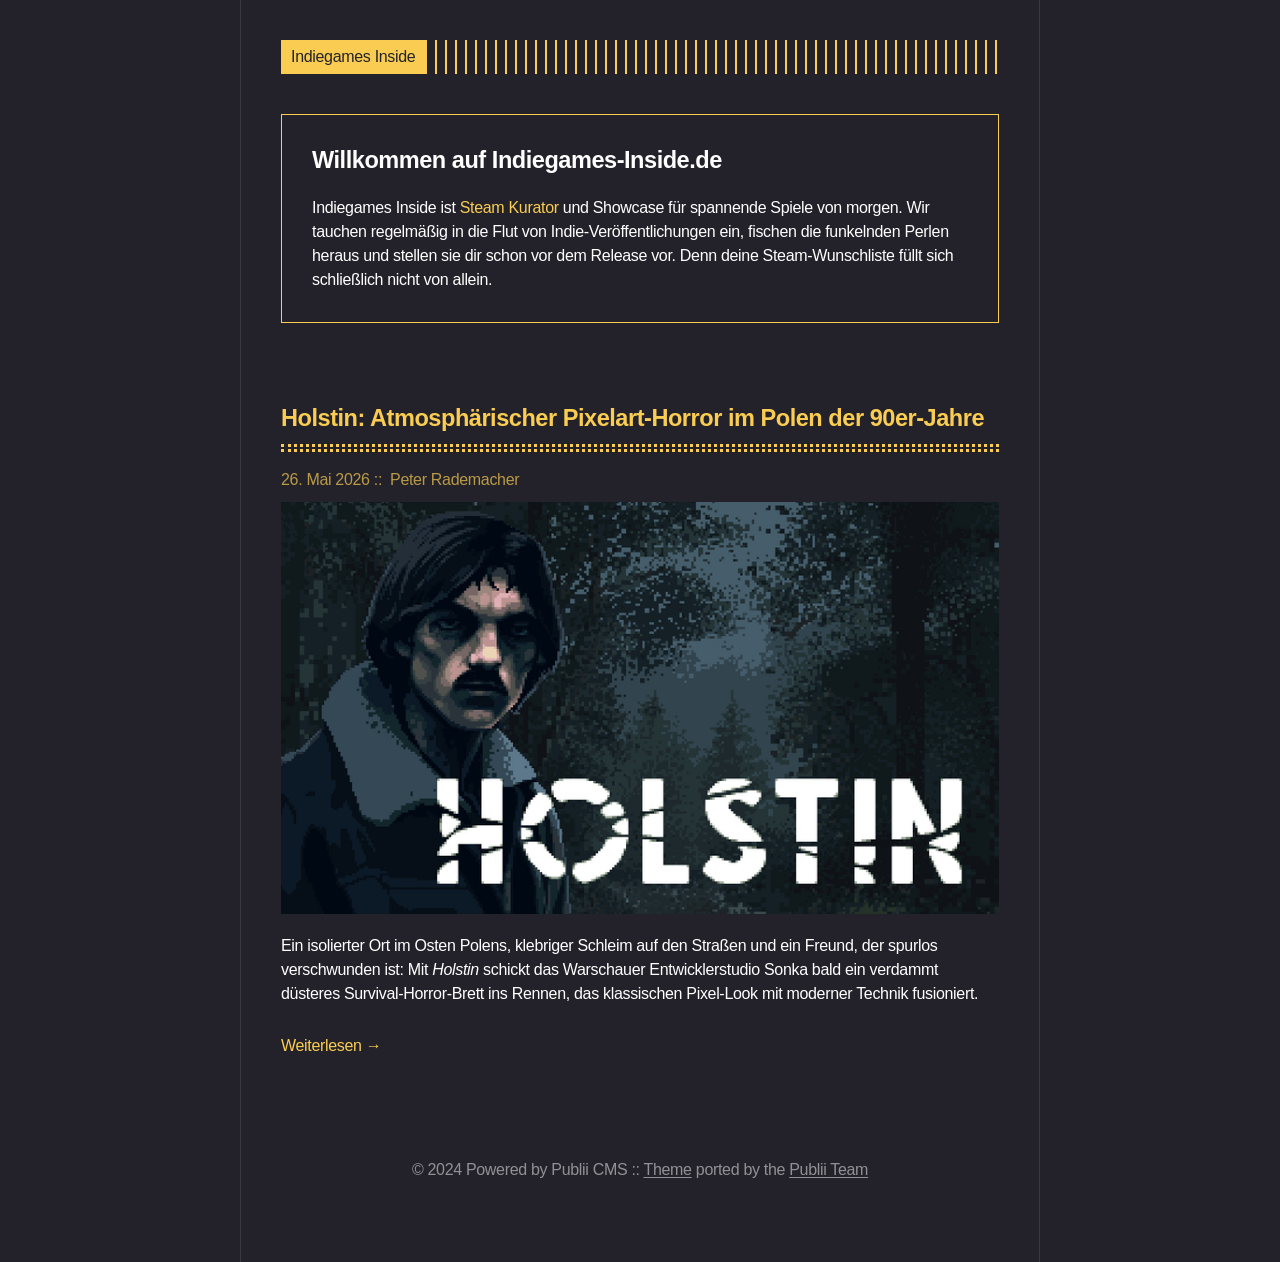
==== index.html @ 60cff663 "Updated from Publii" ====
<!DOCTYPE html><html lang="de"><head><meta charset="utf-8"><meta http-equiv="X-UA-Compatible" content="IE=edge"><meta name="viewport" content="width=device-width,initial-scale=1"><title>Indiegames Inside</title><meta name="generator" content="Publii Open-Source CMS for Static Site"><link rel="canonical" href="https://derslash.github.io/indiegames/"><link rel="alternate" type="application/atom+xml" href="https://derslash.github.io/indiegames/feed.xml" title="Indiegames Inside - RSS"><link rel="alternate" type="application/json" href="https://derslash.github.io/indiegames/feed.json" title="Indiegames Inside - JSON"><meta property="og:title" content="Indiegames Inside"><meta property="og:site_name" content="Indiegames Inside"><meta property="og:description" content=""><meta property="og:url" content="https://derslash.github.io/indiegames/"><meta property="og:type" content="website"><meta name="twitter:card" content="summary_large_image"><meta name="twitter:site" content="@indie_inside"><meta name="twitter:title" content="Indiegames Inside"><meta name="twitter:description" content=""><link rel="stylesheet" href="https://derslash.github.io/indiegames/assets/css/style.css?v=b0e0bff7996c4bec1417b916fd386bdb"><script type="application/ld+json">{"@context":"http://schema.org","@type":"Organization","name":"Indiegames Inside","url":"https://derslash.github.io/indiegames/"}</script><noscript><style>img[loading] {
                    opacity: 1;
                }</style></noscript></head><body class="home-template"><div class="container container--center"><header class="header"><div class="header__logo"><a class="logo" href="https://derslash.github.io/indiegames/">Indiegames Inside</a></div></header><main class="content"><div class="hero framed"><h1>Willkommen auf Indiegames-Inside.de</h1><p>Indiegames Inside ist <a href="https://store.steampowered.com/curator/28279924-Indiegames-Inside/" title="Indiegames Inside Steam Kurator" target="_blank" rel="noopener">Steam Kurator</a> und Showcase für spannende Spiele von morgen. Wir tauchen regelmäßig in die Flut von Indie-Veröffentlichungen ein, fischen die funkelnden Perlen heraus und stellen sie dir schon vor dem Release vor. Denn deine Steam-Wunschliste füllt sich schließlich nicht von allein.</p></div><div class="posts"><article class="post"><header><h2 class="h1 post__title"><a href="https://derslash.github.io/indiegames/fdsgdsg/">Holstin: Atmosphärischer Pixelart-Horror im Polen der 90er-Jahre</a></h2><div class="post__meta"><time datetime="2026-05-26T12:45" class="post__date">26. Mai 2026 </time><a href="https://derslash.github.io/indiegames/authors/peter-rademacher/" class="post__author">Peter Rademacher</a></div><div class="post__tags"></div></header><figure class="post__image post__cover"><img src="https://derslash.github.io/indiegames/media/posts/1/Holstin-Pixelart-Survival-Horror-Game.png" srcset="https://derslash.github.io/indiegames/media/posts/1/responsive/Holstin-Pixelart-Survival-Horror-Game-xs.png 300w, https://derslash.github.io/indiegames/media/posts/1/responsive/Holstin-Pixelart-Survival-Horror-Game-sm.png 480w, https://derslash.github.io/indiegames/media/posts/1/responsive/Holstin-Pixelart-Survival-Horror-Game-md.png 768w, https://derslash.github.io/indiegames/media/posts/1/responsive/Holstin-Pixelart-Survival-Horror-Game-lg.png 1024w" sizes="(min-width: 920px) 703px, (min-width: 700px) calc(82vw - 35px), calc(100vw - 81px)" loading="lazy" height="706" width="1232" alt=""></figure><div class="post__content"><p>Ein isolierter Ort im Osten Polens, klebriger Schleim auf den Straßen und ein Freund, der spurlos verschwunden ist: Mit <i>Holstin</i> schickt das Warschauer Entwicklerstudio Sonka bald ein verdammt düsteres Survival-Horror-Brett ins Rennen, das klassischen Pixel-Look mit moderner Technik fusioniert.</p><a href="https://derslash.github.io/indiegames/fdsgdsg/" class="read-more">Weiterlesen &#8594;</a></div></article></div></main><footer class="footer"><div class="footer__inner"><div class="footer__copyright"><p>© 2024 Powered by Publii CMS :: <a href="https://github.com/panr/hugo-theme-terminal" target="_blank" rel="noopener">Theme</a> ported by the <a href="https://getpublii.com/customization-service/" target="_blank" rel="noopener">Publii Team</a></p></div></div></footer></div><script defer="defer" src="https://derslash.github.io/indiegames/assets/js/scripts.min.js?v=c2232aa7558e9517946129d2a1b8c770"></script><script>window.publiiThemeMenuConfig={mobileMenuMode:'sidebar',animationSpeed:300,submenuWidth: 'auto',doubleClickTime:500,mobileMenuExpandableSubmenus:true,relatedContainerForOverlayMenuSelector:'.top'};</script><script>var images = document.querySelectorAll('img[loading]');
        for (var i = 0; i < images.length; i++) {
            if (images[i].complete) {
                images[i].classList.add('is-loaded');
            } else {
                images[i].addEventListener('load', function () {
                    this.classList.add('is-loaded');
                }, false);
            }
        }</script></body></html>
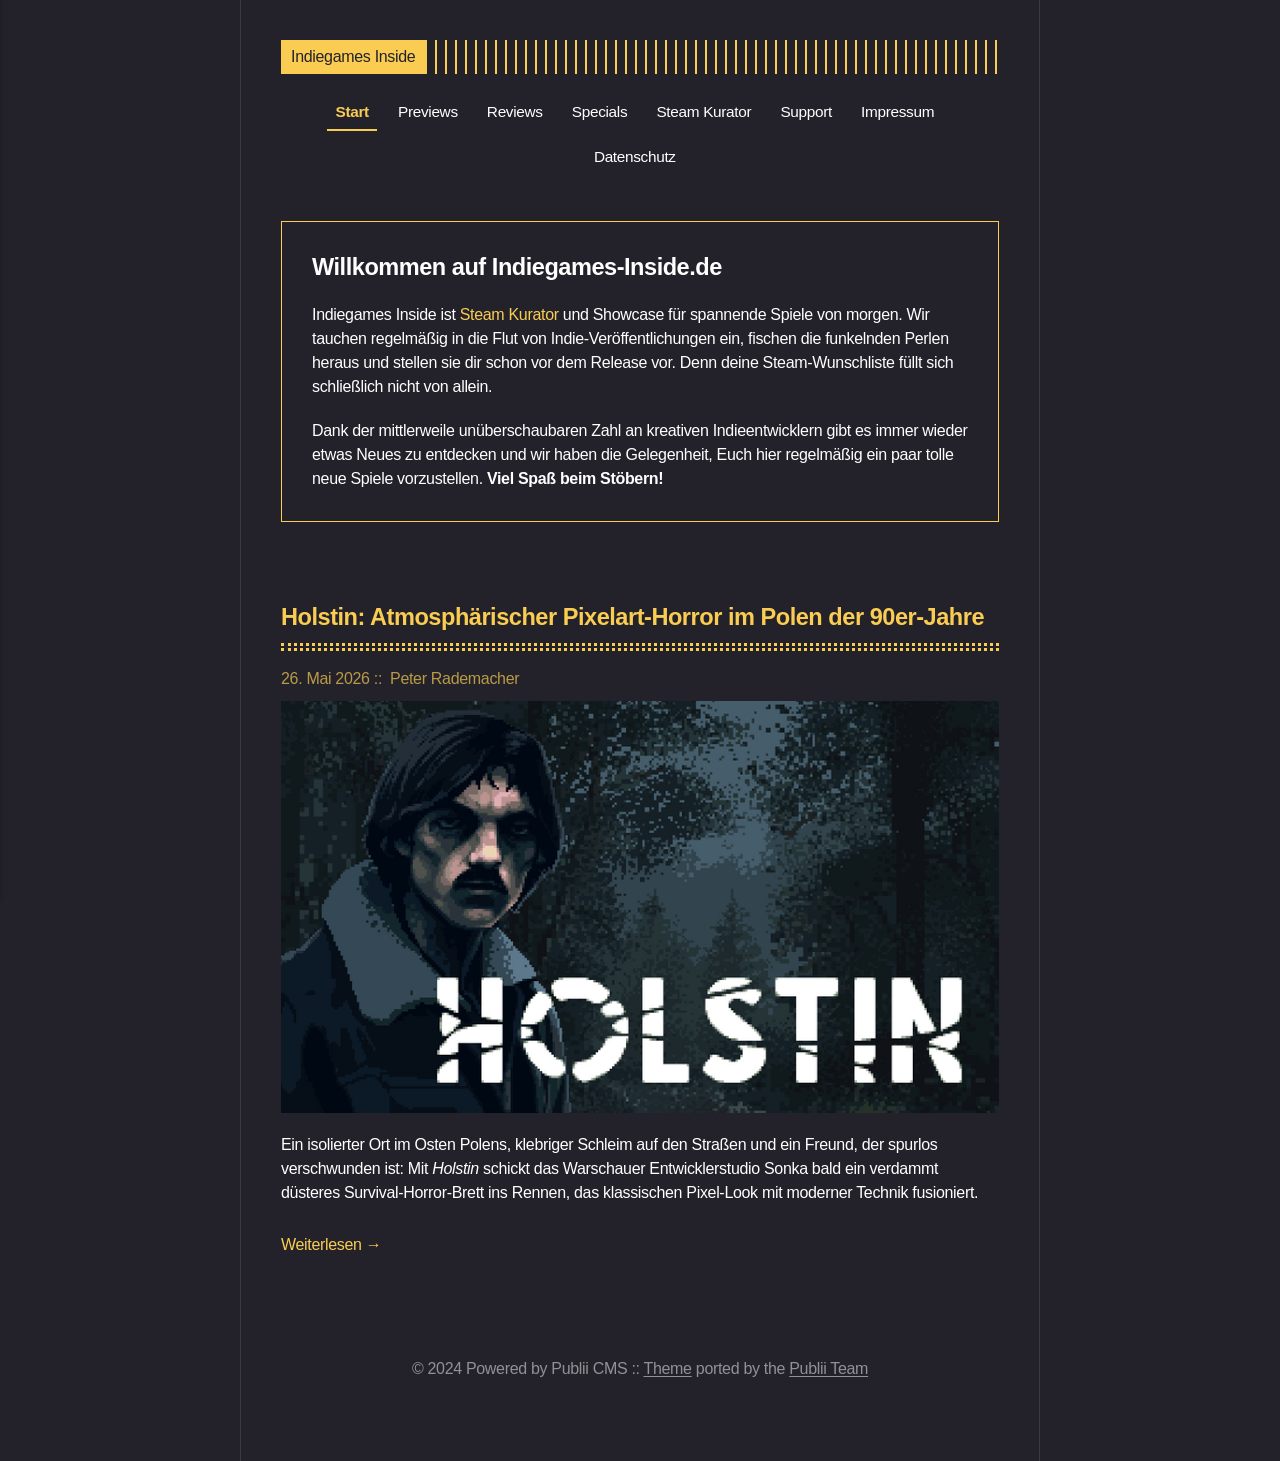
==== commit 06fee7d6: "Updated from Publii" ====
--- a/index.html
+++ b/index.html
@@ -1,6 +1,6 @@
-<!DOCTYPE html><html lang="de"><head><meta charset="utf-8"><meta http-equiv="X-UA-Compatible" content="IE=edge"><meta name="viewport" content="width=device-width,initial-scale=1"><title>Indiegames Inside</title><meta name="generator" content="Publii Open-Source CMS for Static Site"><link rel="canonical" href="https://derslash.github.io/indiegames/"><link rel="alternate" type="application/atom+xml" href="https://derslash.github.io/indiegames/feed.xml" title="Indiegames Inside - RSS"><link rel="alternate" type="application/json" href="https://derslash.github.io/indiegames/feed.json" title="Indiegames Inside - JSON"><meta property="og:title" content="Indiegames Inside"><meta property="og:site_name" content="Indiegames Inside"><meta property="og:description" content=""><meta property="og:url" content="https://derslash.github.io/indiegames/"><meta property="og:type" content="website"><meta name="twitter:card" content="summary_large_image"><meta name="twitter:site" content="@indie_inside"><meta name="twitter:title" content="Indiegames Inside"><meta name="twitter:description" content=""><link rel="stylesheet" href="https://derslash.github.io/indiegames/assets/css/style.css?v=b0e0bff7996c4bec1417b916fd386bdb"><script type="application/ld+json">{"@context":"http://schema.org","@type":"Organization","name":"Indiegames Inside","url":"https://derslash.github.io/indiegames/"}</script><noscript><style>img[loading] {
+<!DOCTYPE html><html lang="de"><head><meta charset="utf-8"><meta http-equiv="X-UA-Compatible" content="IE=edge"><meta name="viewport" content="width=device-width,initial-scale=1"><title>Indiegames Inside</title><meta name="generator" content="Publii Open-Source CMS for Static Site"><link rel="canonical" href="https://derslash.github.io/indiegames/"><link rel="alternate" type="application/atom+xml" href="https://derslash.github.io/indiegames/feed.xml" title="Indiegames Inside - RSS"><link rel="alternate" type="application/json" href="https://derslash.github.io/indiegames/feed.json" title="Indiegames Inside - JSON"><meta property="og:title" content="Indiegames Inside"><meta property="og:site_name" content="Indiegames Inside"><meta property="og:description" content=""><meta property="og:url" content="https://derslash.github.io/indiegames/"><meta property="og:type" content="website"><meta name="twitter:card" content="summary_large_image"><meta name="twitter:site" content="@indie_inside"><meta name="twitter:title" content="Indiegames Inside"><meta name="twitter:description" content=""><link rel="stylesheet" href="https://derslash.github.io/indiegames/assets/css/style.css?v=683bfeacd5398193456faff9fa14d91d"><script type="application/ld+json">{"@context":"http://schema.org","@type":"Organization","name":"Indiegames Inside","url":"https://derslash.github.io/indiegames/"}</script><noscript><style>img[loading] {
                     opacity: 1;
-                }</style></noscript></head><body class="home-template"><div class="container container--center"><header class="header"><div class="header__logo"><a class="logo" href="https://derslash.github.io/indiegames/">Indiegames Inside</a></div></header><main class="content"><div class="hero framed"><h1>Willkommen auf Indiegames-Inside.de</h1><p>Indiegames Inside ist <a href="https://store.steampowered.com/curator/28279924-Indiegames-Inside/" title="Indiegames Inside Steam Kurator" target="_blank" rel="noopener">Steam Kurator</a> und Showcase für spannende Spiele von morgen. Wir tauchen regelmäßig in die Flut von Indie-Veröffentlichungen ein, fischen die funkelnden Perlen heraus und stellen sie dir schon vor dem Release vor. Denn deine Steam-Wunschliste füllt sich schließlich nicht von allein.</p></div><div class="posts"><article class="post"><header><h2 class="h1 post__title"><a href="https://derslash.github.io/indiegames/fdsgdsg/">Holstin: Atmosphärischer Pixelart-Horror im Polen der 90er-Jahre</a></h2><div class="post__meta"><time datetime="2026-05-26T12:45" class="post__date">26. Mai 2026 </time><a href="https://derslash.github.io/indiegames/authors/peter-rademacher/" class="post__author">Peter Rademacher</a></div><div class="post__tags"></div></header><figure class="post__image post__cover"><img src="https://derslash.github.io/indiegames/media/posts/1/Holstin-Pixelart-Survival-Horror-Game.png" srcset="https://derslash.github.io/indiegames/media/posts/1/responsive/Holstin-Pixelart-Survival-Horror-Game-xs.png 300w, https://derslash.github.io/indiegames/media/posts/1/responsive/Holstin-Pixelart-Survival-Horror-Game-sm.png 480w, https://derslash.github.io/indiegames/media/posts/1/responsive/Holstin-Pixelart-Survival-Horror-Game-md.png 768w, https://derslash.github.io/indiegames/media/posts/1/responsive/Holstin-Pixelart-Survival-Horror-Game-lg.png 1024w" sizes="(min-width: 920px) 703px, (min-width: 700px) calc(82vw - 35px), calc(100vw - 81px)" loading="lazy" height="706" width="1232" alt=""></figure><div class="post__content"><p>Ein isolierter Ort im Osten Polens, klebriger Schleim auf den Straßen und ein Freund, der spurlos verschwunden ist: Mit <i>Holstin</i> schickt das Warschauer Entwicklerstudio Sonka bald ein verdammt düsteres Survival-Horror-Brett ins Rennen, das klassischen Pixel-Look mit moderner Technik fusioniert.</p><a href="https://derslash.github.io/indiegames/fdsgdsg/" class="read-more">Weiterlesen &#8594;</a></div></article></div></main><footer class="footer"><div class="footer__inner"><div class="footer__copyright"><p>© 2024 Powered by Publii CMS :: <a href="https://github.com/panr/hugo-theme-terminal" target="_blank" rel="noopener">Theme</a> ported by the <a href="https://getpublii.com/customization-service/" target="_blank" rel="noopener">Publii Team</a></p></div></div></footer></div><script defer="defer" src="https://derslash.github.io/indiegames/assets/js/scripts.min.js?v=c2232aa7558e9517946129d2a1b8c770"></script><script>window.publiiThemeMenuConfig={mobileMenuMode:'sidebar',animationSpeed:300,submenuWidth: 'auto',doubleClickTime:500,mobileMenuExpandableSubmenus:true,relatedContainerForOverlayMenuSelector:'.top'};</script><script>var images = document.querySelectorAll('img[loading]');
+                }</style></noscript></head><body class="home-template"><div class="container container--center"><header class="header"><div class="header__logo"><a class="logo" href="https://derslash.github.io/indiegames/">Indiegames Inside</a></div><nav class="navbar js-navbar"><button class="navbar__toggle js-toggle" aria-label="Menü" aria-haspopup="true" aria-expanded="false"><span class="navbar__toggle-box"><span class="navbar__toggle-inner">Menü</span></span></button><ul class="navbar__menu"><li class="active"><a href="https://derslash.github.io/indiegames/" target="_self">Start</a></li><li><a href="https://derslash.github.io/indiegames/tags/preview/" target="_self">Previews</a></li><li><a href="https://derslash.github.io/indiegames/tags/review/" target="_self">Reviews</a></li><li><a href="https://derslash.github.io/indiegames/tags/special/" target="_self">Specials</a></li><li><a href="https://store.steampowered.com/curator/28279924-Indiegames-Inside/" target="_blank">Steam Kurator</a></li><li><a href="https://ko-fi.com/indiegames" target="_blank">Support</a></li><li><a href="https://derslash.github.io/indiegames/impressum/" target="_self">Impressum</a></li><li><a href="https://derslash.github.io/indiegames/datenschutz/" target="_self">Datenschutz</a></li></ul></nav></header><main class="content"><div class="hero framed"><h1>Willkommen auf Indiegames-Inside.de</h1><p>Indiegames Inside ist <a href="https://store.steampowered.com/curator/28279924-Indiegames-Inside/" title="Indiegames Inside Steam Kurator" target="_blank" rel="noopener">Steam Kurator</a> und Showcase für spannende Spiele von morgen. Wir tauchen regelmäßig in die Flut von Indie-Veröffentlichungen ein, fischen die funkelnden Perlen heraus und stellen sie dir schon vor dem Release vor. Denn deine Steam-Wunschliste füllt sich schließlich nicht von allein.</p><p>Dank der mittlerweile unüberschaubaren Zahl an kreativen Indieentwicklern gibt es immer wieder etwas Neues zu entdecken und wir haben die Gelegenheit, Euch hier regelmäßig ein paar tolle neue Spiele vorzustellen. <strong>Viel Spaß beim Stöbern!</strong></p></div><div class="posts"><article class="post"><header><h2 class="h1 post__title"><a href="https://derslash.github.io/indiegames/fdsgdsg/">Holstin: Atmosphärischer Pixelart-Horror im Polen der 90er-Jahre</a></h2><div class="post__meta"><time datetime="2026-05-26T12:45" class="post__date">26. Mai 2026 </time><a href="https://derslash.github.io/indiegames/authors/peter-rademacher/" class="post__author">Peter Rademacher</a></div><div class="post__tags"></div></header><figure class="post__image post__cover"><img src="https://derslash.github.io/indiegames/media/posts/1/Holstin-Pixelart-Survival-Horror-Game.png" srcset="https://derslash.github.io/indiegames/media/posts/1/responsive/Holstin-Pixelart-Survival-Horror-Game-xs.png 300w, https://derslash.github.io/indiegames/media/posts/1/responsive/Holstin-Pixelart-Survival-Horror-Game-sm.png 480w, https://derslash.github.io/indiegames/media/posts/1/responsive/Holstin-Pixelart-Survival-Horror-Game-md.png 768w, https://derslash.github.io/indiegames/media/posts/1/responsive/Holstin-Pixelart-Survival-Horror-Game-lg.png 1024w" sizes="(min-width: 920px) 703px, (min-width: 700px) calc(82vw - 35px), calc(100vw - 81px)" loading="lazy" height="706" width="1232" alt=""></figure><div class="post__content"><p>Ein isolierter Ort im Osten Polens, klebriger Schleim auf den Straßen und ein Freund, der spurlos verschwunden ist: Mit <i>Holstin</i> schickt das Warschauer Entwicklerstudio Sonka bald ein verdammt düsteres Survival-Horror-Brett ins Rennen, das klassischen Pixel-Look mit moderner Technik fusioniert.</p><a href="https://derslash.github.io/indiegames/fdsgdsg/" class="read-more">Weiterlesen &#8594;</a></div></article></div></main><footer class="footer"><div class="footer__inner"><div class="footer__copyright"><p>© 2024 Powered by Publii CMS :: <a href="https://github.com/panr/hugo-theme-terminal" target="_blank" rel="noopener">Theme</a> ported by the <a href="https://getpublii.com/customization-service/" target="_blank" rel="noopener">Publii Team</a></p></div></div></footer></div><script defer="defer" src="https://derslash.github.io/indiegames/assets/js/scripts.min.js?v=c2232aa7558e9517946129d2a1b8c770"></script><script>window.publiiThemeMenuConfig={mobileMenuMode:'sidebar',animationSpeed:300,submenuWidth: 'auto',doubleClickTime:500,mobileMenuExpandableSubmenus:true,relatedContainerForOverlayMenuSelector:'.top'};</script><script>var images = document.querySelectorAll('img[loading]');
         for (var i = 0; i < images.length; i++) {
             if (images[i].complete) {
                 images[i].classList.add('is-loaded');
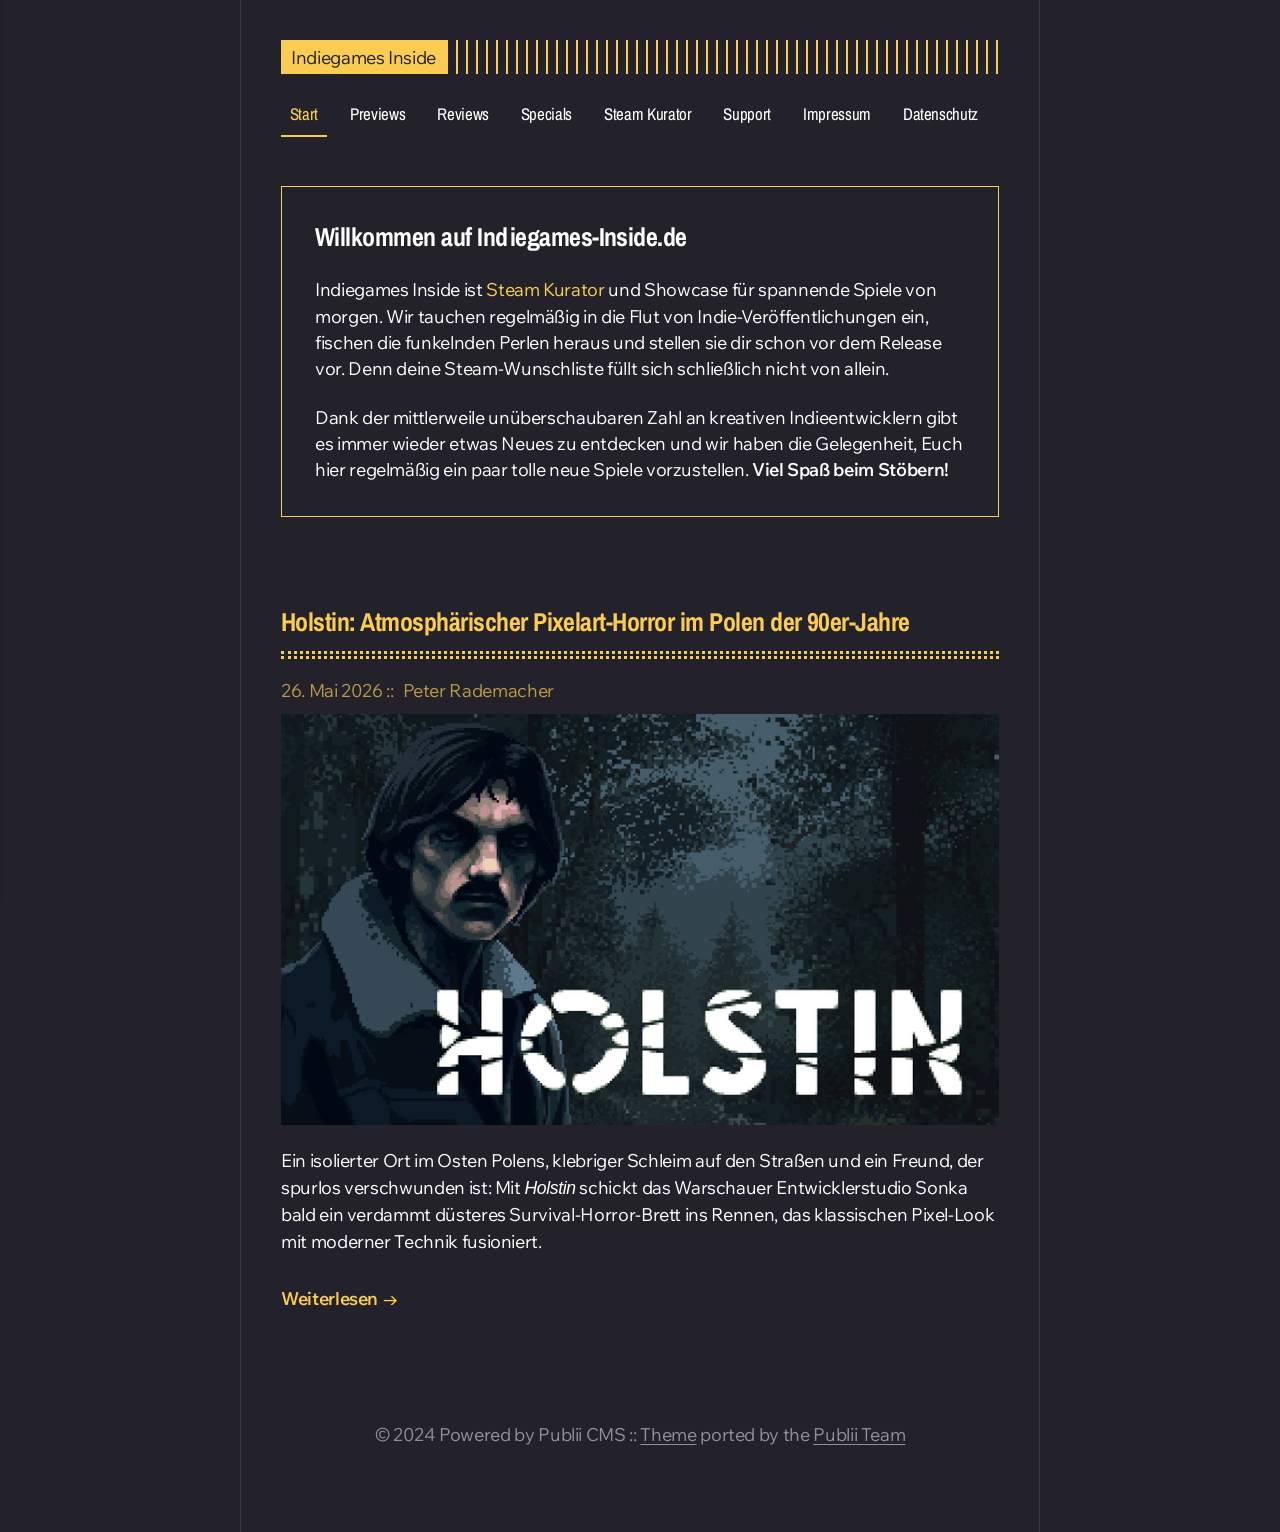
==== commit 8e40033a: "Updated from Publii" ====
--- a/index.html
+++ b/index.html
@@ -1,4 +1,4 @@
-<!DOCTYPE html><html lang="de"><head><meta charset="utf-8"><meta http-equiv="X-UA-Compatible" content="IE=edge"><meta name="viewport" content="width=device-width,initial-scale=1"><title>Indiegames Inside</title><meta name="generator" content="Publii Open-Source CMS for Static Site"><link rel="canonical" href="https://derslash.github.io/indiegames/"><link rel="alternate" type="application/atom+xml" href="https://derslash.github.io/indiegames/feed.xml" title="Indiegames Inside - RSS"><link rel="alternate" type="application/json" href="https://derslash.github.io/indiegames/feed.json" title="Indiegames Inside - JSON"><meta property="og:title" content="Indiegames Inside"><meta property="og:site_name" content="Indiegames Inside"><meta property="og:description" content=""><meta property="og:url" content="https://derslash.github.io/indiegames/"><meta property="og:type" content="website"><meta name="twitter:card" content="summary_large_image"><meta name="twitter:site" content="@indie_inside"><meta name="twitter:title" content="Indiegames Inside"><meta name="twitter:description" content=""><link rel="stylesheet" href="https://derslash.github.io/indiegames/assets/css/style.css?v=683bfeacd5398193456faff9fa14d91d"><script type="application/ld+json">{"@context":"http://schema.org","@type":"Organization","name":"Indiegames Inside","url":"https://derslash.github.io/indiegames/"}</script><noscript><style>img[loading] {
+<!DOCTYPE html><html lang="de"><head><meta charset="utf-8"><meta http-equiv="X-UA-Compatible" content="IE=edge"><meta name="viewport" content="width=device-width,initial-scale=1"><title>Indiegames Inside</title><meta name="generator" content="Publii Open-Source CMS for Static Site"><link rel="canonical" href="https://derslash.github.io/indiegames/"><link rel="alternate" type="application/atom+xml" href="https://derslash.github.io/indiegames/feed.xml" title="Indiegames Inside - RSS"><link rel="alternate" type="application/json" href="https://derslash.github.io/indiegames/feed.json" title="Indiegames Inside - JSON"><meta property="og:title" content="Indiegames Inside"><meta property="og:site_name" content="Indiegames Inside"><meta property="og:description" content=""><meta property="og:url" content="https://derslash.github.io/indiegames/"><meta property="og:type" content="website"><meta name="twitter:card" content="summary_large_image"><meta name="twitter:site" content="@indie_inside"><meta name="twitter:title" content="Indiegames Inside"><meta name="twitter:description" content=""><link rel="preload" href="https://derslash.github.io/indiegames/assets/dynamic/fonts/wixmadefortext/wixmadefortext.woff2" as="font" type="font/woff2" crossorigin><link rel="preload" href="https://derslash.github.io/indiegames/assets/dynamic/fonts/wixmadefortext/wixmadefortext-italic.woff2" as="font" type="font/woff2" crossorigin><link rel="preload" href="https://derslash.github.io/indiegames/assets/dynamic/fonts/archivonarrow/archivonarrow.woff2" as="font" type="font/woff2" crossorigin><link rel="preload" href="https://derslash.github.io/indiegames/assets/dynamic/fonts/archivonarrow/archivonarrow-italic.woff2" as="font" type="font/woff2" crossorigin><link rel="stylesheet" href="https://derslash.github.io/indiegames/assets/css/style.css?v=d89800ca9fb9f7021037b11c1ce91704"><script type="application/ld+json">{"@context":"http://schema.org","@type":"Organization","name":"Indiegames Inside","url":"https://derslash.github.io/indiegames/"}</script><noscript><style>img[loading] {
                     opacity: 1;
                 }</style></noscript></head><body class="home-template"><div class="container container--center"><header class="header"><div class="header__logo"><a class="logo" href="https://derslash.github.io/indiegames/">Indiegames Inside</a></div><nav class="navbar js-navbar"><button class="navbar__toggle js-toggle" aria-label="Menü" aria-haspopup="true" aria-expanded="false"><span class="navbar__toggle-box"><span class="navbar__toggle-inner">Menü</span></span></button><ul class="navbar__menu"><li class="active"><a href="https://derslash.github.io/indiegames/" target="_self">Start</a></li><li><a href="https://derslash.github.io/indiegames/tags/preview/" target="_self">Previews</a></li><li><a href="https://derslash.github.io/indiegames/tags/review/" target="_self">Reviews</a></li><li><a href="https://derslash.github.io/indiegames/tags/special/" target="_self">Specials</a></li><li><a href="https://store.steampowered.com/curator/28279924-Indiegames-Inside/" target="_blank">Steam Kurator</a></li><li><a href="https://ko-fi.com/indiegames" target="_blank">Support</a></li><li><a href="https://derslash.github.io/indiegames/impressum/" target="_self">Impressum</a></li><li><a href="https://derslash.github.io/indiegames/datenschutz/" target="_self">Datenschutz</a></li></ul></nav></header><main class="content"><div class="hero framed"><h1>Willkommen auf Indiegames-Inside.de</h1><p>Indiegames Inside ist <a href="https://store.steampowered.com/curator/28279924-Indiegames-Inside/" title="Indiegames Inside Steam Kurator" target="_blank" rel="noopener">Steam Kurator</a> und Showcase für spannende Spiele von morgen. Wir tauchen regelmäßig in die Flut von Indie-Veröffentlichungen ein, fischen die funkelnden Perlen heraus und stellen sie dir schon vor dem Release vor. Denn deine Steam-Wunschliste füllt sich schließlich nicht von allein.</p><p>Dank der mittlerweile unüberschaubaren Zahl an kreativen Indieentwicklern gibt es immer wieder etwas Neues zu entdecken und wir haben die Gelegenheit, Euch hier regelmäßig ein paar tolle neue Spiele vorzustellen. <strong>Viel Spaß beim Stöbern!</strong></p></div><div class="posts"><article class="post"><header><h2 class="h1 post__title"><a href="https://derslash.github.io/indiegames/fdsgdsg/">Holstin: Atmosphärischer Pixelart-Horror im Polen der 90er-Jahre</a></h2><div class="post__meta"><time datetime="2026-05-26T12:45" class="post__date">26. Mai 2026 </time><a href="https://derslash.github.io/indiegames/authors/peter-rademacher/" class="post__author">Peter Rademacher</a></div><div class="post__tags"></div></header><figure class="post__image post__cover"><img src="https://derslash.github.io/indiegames/media/posts/1/Holstin-Pixelart-Survival-Horror-Game.png" srcset="https://derslash.github.io/indiegames/media/posts/1/responsive/Holstin-Pixelart-Survival-Horror-Game-xs.png 300w, https://derslash.github.io/indiegames/media/posts/1/responsive/Holstin-Pixelart-Survival-Horror-Game-sm.png 480w, https://derslash.github.io/indiegames/media/posts/1/responsive/Holstin-Pixelart-Survival-Horror-Game-md.png 768w, https://derslash.github.io/indiegames/media/posts/1/responsive/Holstin-Pixelart-Survival-Horror-Game-lg.png 1024w" sizes="(min-width: 920px) 703px, (min-width: 700px) calc(82vw - 35px), calc(100vw - 81px)" loading="lazy" height="706" width="1232" alt=""></figure><div class="post__content"><p>Ein isolierter Ort im Osten Polens, klebriger Schleim auf den Straßen und ein Freund, der spurlos verschwunden ist: Mit <i>Holstin</i> schickt das Warschauer Entwicklerstudio Sonka bald ein verdammt düsteres Survival-Horror-Brett ins Rennen, das klassischen Pixel-Look mit moderner Technik fusioniert.</p><a href="https://derslash.github.io/indiegames/fdsgdsg/" class="read-more">Weiterlesen &#8594;</a></div></article></div></main><footer class="footer"><div class="footer__inner"><div class="footer__copyright"><p>© 2024 Powered by Publii CMS :: <a href="https://github.com/panr/hugo-theme-terminal" target="_blank" rel="noopener">Theme</a> ported by the <a href="https://getpublii.com/customization-service/" target="_blank" rel="noopener">Publii Team</a></p></div></div></footer></div><script defer="defer" src="https://derslash.github.io/indiegames/assets/js/scripts.min.js?v=c2232aa7558e9517946129d2a1b8c770"></script><script>window.publiiThemeMenuConfig={mobileMenuMode:'sidebar',animationSpeed:300,submenuWidth: 'auto',doubleClickTime:500,mobileMenuExpandableSubmenus:true,relatedContainerForOverlayMenuSelector:'.top'};</script><script>var images = document.querySelectorAll('img[loading]');
         for (var i = 0; i < images.length; i++) {
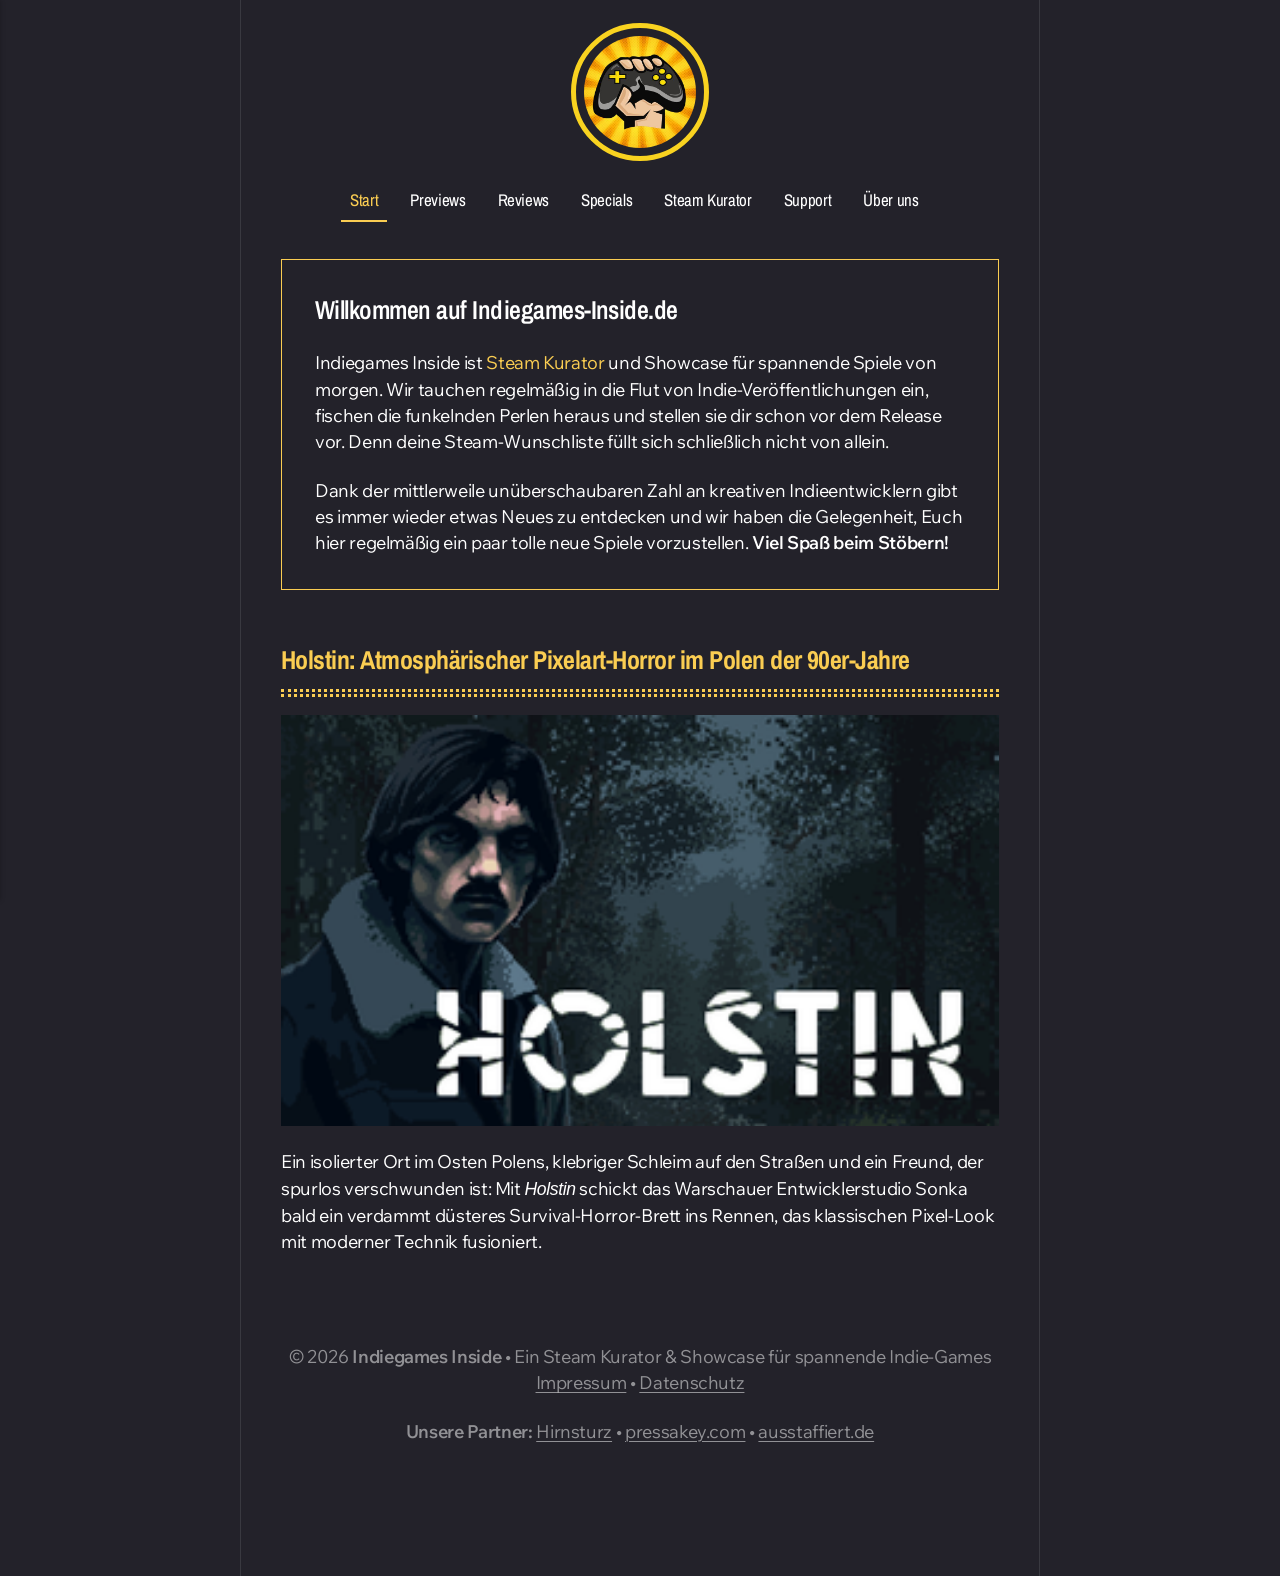
==== commit 25dc3ff1: "Updated from Publii" ====
--- a/index.html
+++ b/index.html
@@ -1,6 +1,6 @@
-<!DOCTYPE html><html lang="de"><head><meta charset="utf-8"><meta http-equiv="X-UA-Compatible" content="IE=edge"><meta name="viewport" content="width=device-width,initial-scale=1"><title>Indiegames Inside</title><meta name="generator" content="Publii Open-Source CMS for Static Site"><link rel="canonical" href="https://derslash.github.io/indiegames/"><link rel="alternate" type="application/atom+xml" href="https://derslash.github.io/indiegames/feed.xml" title="Indiegames Inside - RSS"><link rel="alternate" type="application/json" href="https://derslash.github.io/indiegames/feed.json" title="Indiegames Inside - JSON"><meta property="og:title" content="Indiegames Inside"><meta property="og:site_name" content="Indiegames Inside"><meta property="og:description" content=""><meta property="og:url" content="https://derslash.github.io/indiegames/"><meta property="og:type" content="website"><meta name="twitter:card" content="summary_large_image"><meta name="twitter:site" content="@indie_inside"><meta name="twitter:title" content="Indiegames Inside"><meta name="twitter:description" content=""><link rel="preload" href="https://derslash.github.io/indiegames/assets/dynamic/fonts/wixmadefortext/wixmadefortext.woff2" as="font" type="font/woff2" crossorigin><link rel="preload" href="https://derslash.github.io/indiegames/assets/dynamic/fonts/wixmadefortext/wixmadefortext-italic.woff2" as="font" type="font/woff2" crossorigin><link rel="preload" href="https://derslash.github.io/indiegames/assets/dynamic/fonts/archivonarrow/archivonarrow.woff2" as="font" type="font/woff2" crossorigin><link rel="preload" href="https://derslash.github.io/indiegames/assets/dynamic/fonts/archivonarrow/archivonarrow-italic.woff2" as="font" type="font/woff2" crossorigin><link rel="stylesheet" href="https://derslash.github.io/indiegames/assets/css/style.css?v=d89800ca9fb9f7021037b11c1ce91704"><script type="application/ld+json">{"@context":"http://schema.org","@type":"Organization","name":"Indiegames Inside","url":"https://derslash.github.io/indiegames/"}</script><noscript><style>img[loading] {
+<!DOCTYPE html><html lang="de"><head><meta charset="utf-8"><meta http-equiv="X-UA-Compatible" content="IE=edge"><meta name="viewport" content="width=device-width,initial-scale=1"><title>Indiegames Inside</title><meta name="generator" content="Publii Open-Source CMS for Static Site"><link rel="canonical" href="https://derslash.github.io/indiegames/"><link rel="alternate" type="application/atom+xml" href="https://derslash.github.io/indiegames/feed.xml" title="Indiegames Inside - RSS"><link rel="alternate" type="application/json" href="https://derslash.github.io/indiegames/feed.json" title="Indiegames Inside - JSON"><meta property="og:title" content="Indiegames Inside"><meta property="og:image" content="https://derslash.github.io/indiegames/media/website/221ywpEa_400x400.jpg"><meta property="og:image:width" content="400"><meta property="og:image:height" content="400"><meta property="og:site_name" content="Indiegames Inside"><meta property="og:description" content=""><meta property="og:url" content="https://derslash.github.io/indiegames/"><meta property="og:type" content="website"><meta name="twitter:card" content="summary_large_image"><meta name="twitter:site" content="@indie_inside"><meta name="twitter:title" content="Indiegames Inside"><meta name="twitter:description" content=""><meta name="twitter:image" content="https://derslash.github.io/indiegames/media/website/221ywpEa_400x400.jpg"><link rel="preload" href="https://derslash.github.io/indiegames/assets/dynamic/fonts/wixmadefortext/wixmadefortext.woff2" as="font" type="font/woff2" crossorigin><link rel="preload" href="https://derslash.github.io/indiegames/assets/dynamic/fonts/wixmadefortext/wixmadefortext-italic.woff2" as="font" type="font/woff2" crossorigin><link rel="preload" href="https://derslash.github.io/indiegames/assets/dynamic/fonts/archivonarrow/archivonarrow.woff2" as="font" type="font/woff2" crossorigin><link rel="preload" href="https://derslash.github.io/indiegames/assets/dynamic/fonts/archivonarrow/archivonarrow-italic.woff2" as="font" type="font/woff2" crossorigin><link rel="stylesheet" href="https://derslash.github.io/indiegames/assets/css/style.css?v=4b722c7cb357c0906889f7f4721fd258"><script type="application/ld+json">{"@context":"http://schema.org","@type":"Organization","name":"Indiegames Inside","logo":"https://derslash.github.io/indiegames/media/website/221ywpEa_400x400.jpg","url":"https://derslash.github.io/indiegames/","sameAs":["https://x.com/indie_inside","https://www.youtube.com/@Indiegames-Inside"]}</script><noscript><style>img[loading] {
                     opacity: 1;
-                }</style></noscript></head><body class="home-template"><div class="container container--center"><header class="header"><div class="header__logo"><a class="logo" href="https://derslash.github.io/indiegames/">Indiegames Inside</a></div><nav class="navbar js-navbar"><button class="navbar__toggle js-toggle" aria-label="Menü" aria-haspopup="true" aria-expanded="false"><span class="navbar__toggle-box"><span class="navbar__toggle-inner">Menü</span></span></button><ul class="navbar__menu"><li class="active"><a href="https://derslash.github.io/indiegames/" target="_self">Start</a></li><li><a href="https://derslash.github.io/indiegames/tags/preview/" target="_self">Previews</a></li><li><a href="https://derslash.github.io/indiegames/tags/review/" target="_self">Reviews</a></li><li><a href="https://derslash.github.io/indiegames/tags/special/" target="_self">Specials</a></li><li><a href="https://store.steampowered.com/curator/28279924-Indiegames-Inside/" target="_blank">Steam Kurator</a></li><li><a href="https://ko-fi.com/indiegames" target="_blank">Support</a></li><li><a href="https://derslash.github.io/indiegames/impressum/" target="_self">Impressum</a></li><li><a href="https://derslash.github.io/indiegames/datenschutz/" target="_self">Datenschutz</a></li></ul></nav></header><main class="content"><div class="hero framed"><h1>Willkommen auf Indiegames-Inside.de</h1><p>Indiegames Inside ist <a href="https://store.steampowered.com/curator/28279924-Indiegames-Inside/" title="Indiegames Inside Steam Kurator" target="_blank" rel="noopener">Steam Kurator</a> und Showcase für spannende Spiele von morgen. Wir tauchen regelmäßig in die Flut von Indie-Veröffentlichungen ein, fischen die funkelnden Perlen heraus und stellen sie dir schon vor dem Release vor. Denn deine Steam-Wunschliste füllt sich schließlich nicht von allein.</p><p>Dank der mittlerweile unüberschaubaren Zahl an kreativen Indieentwicklern gibt es immer wieder etwas Neues zu entdecken und wir haben die Gelegenheit, Euch hier regelmäßig ein paar tolle neue Spiele vorzustellen. <strong>Viel Spaß beim Stöbern!</strong></p></div><div class="posts"><article class="post"><header><h2 class="h1 post__title"><a href="https://derslash.github.io/indiegames/fdsgdsg/">Holstin: Atmosphärischer Pixelart-Horror im Polen der 90er-Jahre</a></h2><div class="post__meta"><time datetime="2026-05-26T12:45" class="post__date">26. Mai 2026 </time><a href="https://derslash.github.io/indiegames/authors/peter-rademacher/" class="post__author">Peter Rademacher</a></div><div class="post__tags"></div></header><figure class="post__image post__cover"><img src="https://derslash.github.io/indiegames/media/posts/1/Holstin-Pixelart-Survival-Horror-Game.png" srcset="https://derslash.github.io/indiegames/media/posts/1/responsive/Holstin-Pixelart-Survival-Horror-Game-xs.png 300w, https://derslash.github.io/indiegames/media/posts/1/responsive/Holstin-Pixelart-Survival-Horror-Game-sm.png 480w, https://derslash.github.io/indiegames/media/posts/1/responsive/Holstin-Pixelart-Survival-Horror-Game-md.png 768w, https://derslash.github.io/indiegames/media/posts/1/responsive/Holstin-Pixelart-Survival-Horror-Game-lg.png 1024w" sizes="(min-width: 920px) 703px, (min-width: 700px) calc(82vw - 35px), calc(100vw - 81px)" loading="lazy" height="706" width="1232" alt=""></figure><div class="post__content"><p>Ein isolierter Ort im Osten Polens, klebriger Schleim auf den Straßen und ein Freund, der spurlos verschwunden ist: Mit <i>Holstin</i> schickt das Warschauer Entwicklerstudio Sonka bald ein verdammt düsteres Survival-Horror-Brett ins Rennen, das klassischen Pixel-Look mit moderner Technik fusioniert.</p><a href="https://derslash.github.io/indiegames/fdsgdsg/" class="read-more">Weiterlesen &#8594;</a></div></article></div></main><footer class="footer"><div class="footer__inner"><div class="footer__copyright"><p>© 2024 Powered by Publii CMS :: <a href="https://github.com/panr/hugo-theme-terminal" target="_blank" rel="noopener">Theme</a> ported by the <a href="https://getpublii.com/customization-service/" target="_blank" rel="noopener">Publii Team</a></p></div></div></footer></div><script defer="defer" src="https://derslash.github.io/indiegames/assets/js/scripts.min.js?v=c2232aa7558e9517946129d2a1b8c770"></script><script>window.publiiThemeMenuConfig={mobileMenuMode:'sidebar',animationSpeed:300,submenuWidth: 'auto',doubleClickTime:500,mobileMenuExpandableSubmenus:true,relatedContainerForOverlayMenuSelector:'.top'};</script><script>var images = document.querySelectorAll('img[loading]');
+                }</style></noscript></head><body class="home-template"><div class="container container--center"><header class="header"><div class="header__logo"><a class="logo" href="https://derslash.github.io/indiegames/"><img src="https://derslash.github.io/indiegames/media/website/221ywpEa_400x400.jpg" alt="Indiegames Inside" width="400" height="400"></a></div><nav class="navbar js-navbar"><button class="navbar__toggle js-toggle" aria-label="Menü" aria-haspopup="true" aria-expanded="false"><span class="navbar__toggle-box"><span class="navbar__toggle-inner">Menü</span></span></button><ul class="navbar__menu"><li class="active"><a href="https://derslash.github.io/indiegames/" target="_self">Start</a></li><li><a href="https://derslash.github.io/indiegames/tags/preview/" target="_self">Previews</a></li><li><a href="https://derslash.github.io/indiegames/tags/review/" target="_self">Reviews</a></li><li><a href="https://derslash.github.io/indiegames/tags/special/" target="_self">Specials</a></li><li><a href="https://store.steampowered.com/curator/28279924-Indiegames-Inside/" target="_blank">Steam Kurator</a></li><li><a href="https://ko-fi.com/indiegames" target="_blank">Support</a></li><li><a href="https://derslash.github.io/indiegames/ueber-uns/" target="_self">Über uns</a></li></ul></nav></header><main class="content"><div class="hero framed"><h1 class="align-left"><strong>Willkommen auf Indiegames-Inside.de</strong></h1><p class="align-left">Indiegames Inside ist <a href="https://store.steampowered.com/curator/28279924-Indiegames-Inside/" title="Indiegames Inside Steam Kurator" target="_blank" rel="noopener">Steam Kurator</a> und Showcase für spannende Spiele von morgen. Wir tauchen regelmäßig in die Flut von Indie-Veröffentlichungen ein, fischen die funkelnden Perlen heraus und stellen sie dir schon vor dem Release vor. Denn deine Steam-Wunschliste füllt sich schließlich nicht von allein.</p><p class="align-left">Dank der mittlerweile unüberschaubaren Zahl an kreativen Indieentwicklern gibt es immer wieder etwas Neues zu entdecken und wir haben die Gelegenheit, Euch hier regelmäßig ein paar tolle neue Spiele vorzustellen. <strong>Viel Spaß beim Stöbern!</strong></p></div><div class="posts"><article class="post"><header><h2 class="h1 post__title"><a href="https://derslash.github.io/indiegames/fdsgdsg/">Holstin: Atmosphärischer Pixelart-Horror im Polen der 90er-Jahre</a></h2><div class="post__tags"></div></header><figure class="post__image post__cover"><img src="https://derslash.github.io/indiegames/media/posts/1/Holstin-Pixelart-Survival-Horror-Game.png" srcset="https://derslash.github.io/indiegames/media/posts/1/responsive/Holstin-Pixelart-Survival-Horror-Game-xs.png 300w, https://derslash.github.io/indiegames/media/posts/1/responsive/Holstin-Pixelart-Survival-Horror-Game-sm.png 480w, https://derslash.github.io/indiegames/media/posts/1/responsive/Holstin-Pixelart-Survival-Horror-Game-md.png 768w, https://derslash.github.io/indiegames/media/posts/1/responsive/Holstin-Pixelart-Survival-Horror-Game-lg.png 1024w" sizes="(min-width: 920px) 703px, (min-width: 700px) calc(82vw - 35px), calc(100vw - 81px)" loading="lazy" height="706" width="1232" alt=""></figure><div class="post__content"><p>Ein isolierter Ort im Osten Polens, klebriger Schleim auf den Straßen und ein Freund, der spurlos verschwunden ist: Mit <i>Holstin</i> schickt das Warschauer Entwicklerstudio Sonka bald ein verdammt düsteres Survival-Horror-Brett ins Rennen, das klassischen Pixel-Look mit moderner Technik fusioniert.</p></div></article></div></main><footer class="footer"><div class="footer__inner"><div class="footer__copyright"><p class="align-center">© 2026 <strong>Indiegames Inside</strong> • Ein Steam Kurator &amp; Showcase für spannende Indie-Games<br><a href="/impressum">Impressum</a> • <a href="/datenschutz">Datenschutz</a></p><p class="align-center"><strong>Unsere Partner:</strong> <a href="https://www.youtube.com/hirnsturz" target="_blank" rel="noopener">Hirnsturz</a> • <a href="https://pressakey.com/" target="_blank" rel="noopener">pressakey.com</a> • <a href="https://www.ausstaffiert.de/" target="_blank" rel="noopener">ausstaffiert.de</a></p></div><div class="footer__social"><a href="https://x.com/indie_inside" aria-label="Twitter"><svg><use xlink:href="https://derslash.github.io/indiegames/assets/svg/svg-map.svg#twitter"/></svg> </a><a href="https://www.youtube.com/@Indiegames-Inside" aria-label="Youtube"><svg><use xlink:href="https://derslash.github.io/indiegames/assets/svg/svg-map.svg#youtube"/></svg></a></div></div></footer></div><script defer="defer" src="https://derslash.github.io/indiegames/assets/js/scripts.min.js?v=c2232aa7558e9517946129d2a1b8c770"></script><script>window.publiiThemeMenuConfig={mobileMenuMode:'sidebar',animationSpeed:300,submenuWidth: 'auto',doubleClickTime:500,mobileMenuExpandableSubmenus:true,relatedContainerForOverlayMenuSelector:'.top'};</script><script>var images = document.querySelectorAll('img[loading]');
         for (var i = 0; i < images.length; i++) {
             if (images[i].complete) {
                 images[i].classList.add('is-loaded');
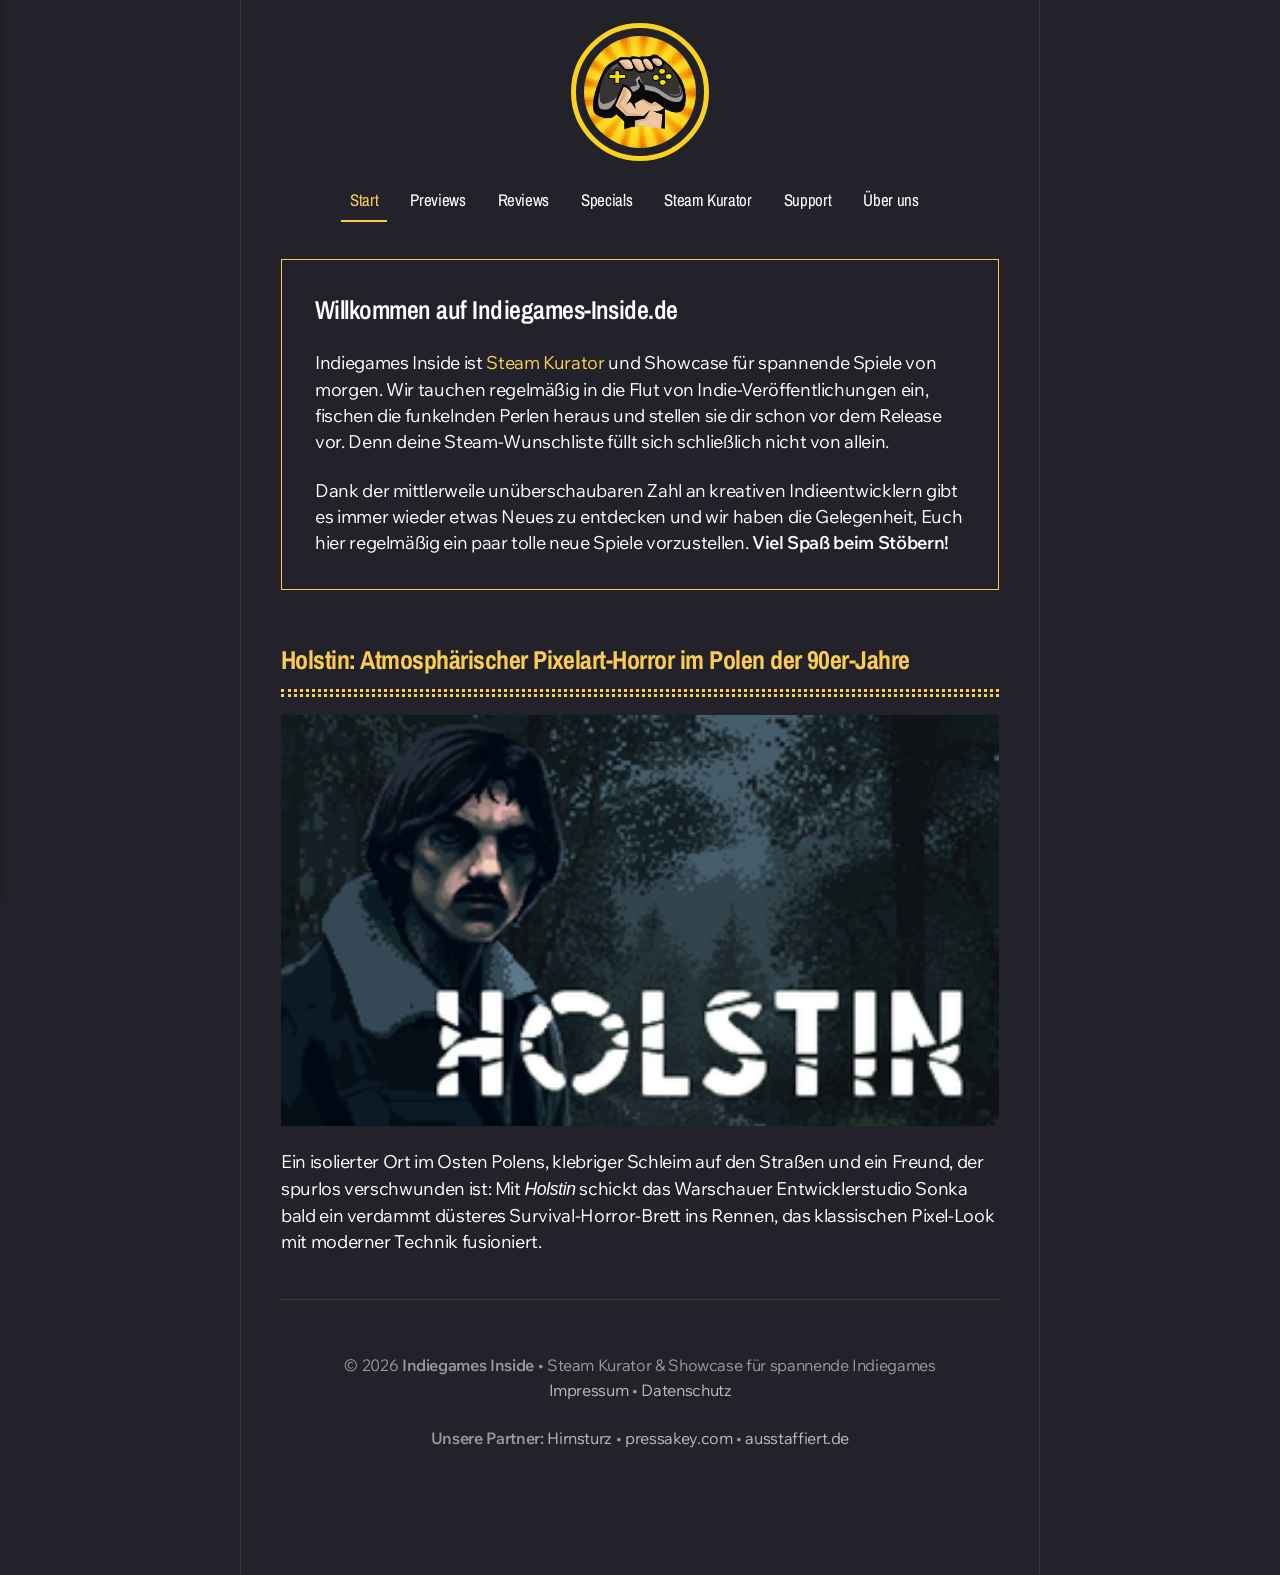
==== commit bd9e91ac: "Updated from Publii" ====
--- a/index.html
+++ b/index.html
@@ -1,6 +1,6 @@
-<!DOCTYPE html><html lang="de"><head><meta charset="utf-8"><meta http-equiv="X-UA-Compatible" content="IE=edge"><meta name="viewport" content="width=device-width,initial-scale=1"><title>Indiegames Inside</title><meta name="generator" content="Publii Open-Source CMS for Static Site"><link rel="canonical" href="https://derslash.github.io/indiegames/"><link rel="alternate" type="application/atom+xml" href="https://derslash.github.io/indiegames/feed.xml" title="Indiegames Inside - RSS"><link rel="alternate" type="application/json" href="https://derslash.github.io/indiegames/feed.json" title="Indiegames Inside - JSON"><meta property="og:title" content="Indiegames Inside"><meta property="og:image" content="https://derslash.github.io/indiegames/media/website/221ywpEa_400x400.jpg"><meta property="og:image:width" content="400"><meta property="og:image:height" content="400"><meta property="og:site_name" content="Indiegames Inside"><meta property="og:description" content=""><meta property="og:url" content="https://derslash.github.io/indiegames/"><meta property="og:type" content="website"><meta name="twitter:card" content="summary_large_image"><meta name="twitter:site" content="@indie_inside"><meta name="twitter:title" content="Indiegames Inside"><meta name="twitter:description" content=""><meta name="twitter:image" content="https://derslash.github.io/indiegames/media/website/221ywpEa_400x400.jpg"><link rel="preload" href="https://derslash.github.io/indiegames/assets/dynamic/fonts/wixmadefortext/wixmadefortext.woff2" as="font" type="font/woff2" crossorigin><link rel="preload" href="https://derslash.github.io/indiegames/assets/dynamic/fonts/wixmadefortext/wixmadefortext-italic.woff2" as="font" type="font/woff2" crossorigin><link rel="preload" href="https://derslash.github.io/indiegames/assets/dynamic/fonts/archivonarrow/archivonarrow.woff2" as="font" type="font/woff2" crossorigin><link rel="preload" href="https://derslash.github.io/indiegames/assets/dynamic/fonts/archivonarrow/archivonarrow-italic.woff2" as="font" type="font/woff2" crossorigin><link rel="stylesheet" href="https://derslash.github.io/indiegames/assets/css/style.css?v=4b722c7cb357c0906889f7f4721fd258"><script type="application/ld+json">{"@context":"http://schema.org","@type":"Organization","name":"Indiegames Inside","logo":"https://derslash.github.io/indiegames/media/website/221ywpEa_400x400.jpg","url":"https://derslash.github.io/indiegames/","sameAs":["https://x.com/indie_inside","https://www.youtube.com/@Indiegames-Inside"]}</script><noscript><style>img[loading] {
+<!DOCTYPE html><html lang="de"><head><meta charset="utf-8"><meta http-equiv="X-UA-Compatible" content="IE=edge"><meta name="viewport" content="width=device-width,initial-scale=1"><title>Indiegames Inside</title><meta name="generator" content="Publii Open-Source CMS for Static Site"><link rel="canonical" href="https://derslash.github.io/indiegames/"><link rel="alternate" type="application/atom+xml" href="https://derslash.github.io/indiegames/feed.xml" title="Indiegames Inside - RSS"><link rel="alternate" type="application/json" href="https://derslash.github.io/indiegames/feed.json" title="Indiegames Inside - JSON"><meta property="og:title" content="Indiegames Inside"><meta property="og:image" content="https://derslash.github.io/indiegames/media/website/221ywpEa_400x400.jpg"><meta property="og:image:width" content="400"><meta property="og:image:height" content="400"><meta property="og:site_name" content="Indiegames Inside"><meta property="og:description" content=""><meta property="og:url" content="https://derslash.github.io/indiegames/"><meta property="og:type" content="website"><meta name="twitter:card" content="summary_large_image"><meta name="twitter:site" content="@indie_inside"><meta name="twitter:title" content="Indiegames Inside"><meta name="twitter:description" content=""><meta name="twitter:image" content="https://derslash.github.io/indiegames/media/website/221ywpEa_400x400.jpg"><link rel="shortcut icon" href="https://derslash.github.io/indiegames/media/website/221ywpEa_400x400-2.jpg" type="image/x-icon"><link rel="preload" href="https://derslash.github.io/indiegames/assets/dynamic/fonts/wixmadefortext/wixmadefortext.woff2" as="font" type="font/woff2" crossorigin><link rel="preload" href="https://derslash.github.io/indiegames/assets/dynamic/fonts/wixmadefortext/wixmadefortext-italic.woff2" as="font" type="font/woff2" crossorigin><link rel="preload" href="https://derslash.github.io/indiegames/assets/dynamic/fonts/archivonarrow/archivonarrow.woff2" as="font" type="font/woff2" crossorigin><link rel="preload" href="https://derslash.github.io/indiegames/assets/dynamic/fonts/archivonarrow/archivonarrow-italic.woff2" as="font" type="font/woff2" crossorigin><link rel="stylesheet" href="https://derslash.github.io/indiegames/assets/css/style.css?v=7f0da1c5c4ce716d8ae00fb7151229e8"><script type="application/ld+json">{"@context":"http://schema.org","@type":"Organization","name":"Indiegames Inside","logo":"https://derslash.github.io/indiegames/media/website/221ywpEa_400x400.jpg","url":"https://derslash.github.io/indiegames/","sameAs":["https://x.com/indie_inside","https://www.youtube.com/@Indiegames-Inside"]}</script><noscript><style>img[loading] {
                     opacity: 1;
-                }</style></noscript></head><body class="home-template"><div class="container container--center"><header class="header"><div class="header__logo"><a class="logo" href="https://derslash.github.io/indiegames/"><img src="https://derslash.github.io/indiegames/media/website/221ywpEa_400x400.jpg" alt="Indiegames Inside" width="400" height="400"></a></div><nav class="navbar js-navbar"><button class="navbar__toggle js-toggle" aria-label="Menü" aria-haspopup="true" aria-expanded="false"><span class="navbar__toggle-box"><span class="navbar__toggle-inner">Menü</span></span></button><ul class="navbar__menu"><li class="active"><a href="https://derslash.github.io/indiegames/" target="_self">Start</a></li><li><a href="https://derslash.github.io/indiegames/tags/preview/" target="_self">Previews</a></li><li><a href="https://derslash.github.io/indiegames/tags/review/" target="_self">Reviews</a></li><li><a href="https://derslash.github.io/indiegames/tags/special/" target="_self">Specials</a></li><li><a href="https://store.steampowered.com/curator/28279924-Indiegames-Inside/" target="_blank">Steam Kurator</a></li><li><a href="https://ko-fi.com/indiegames" target="_blank">Support</a></li><li><a href="https://derslash.github.io/indiegames/ueber-uns/" target="_self">Über uns</a></li></ul></nav></header><main class="content"><div class="hero framed"><h1 class="align-left"><strong>Willkommen auf Indiegames-Inside.de</strong></h1><p class="align-left">Indiegames Inside ist <a href="https://store.steampowered.com/curator/28279924-Indiegames-Inside/" title="Indiegames Inside Steam Kurator" target="_blank" rel="noopener">Steam Kurator</a> und Showcase für spannende Spiele von morgen. Wir tauchen regelmäßig in die Flut von Indie-Veröffentlichungen ein, fischen die funkelnden Perlen heraus und stellen sie dir schon vor dem Release vor. Denn deine Steam-Wunschliste füllt sich schließlich nicht von allein.</p><p class="align-left">Dank der mittlerweile unüberschaubaren Zahl an kreativen Indieentwicklern gibt es immer wieder etwas Neues zu entdecken und wir haben die Gelegenheit, Euch hier regelmäßig ein paar tolle neue Spiele vorzustellen. <strong>Viel Spaß beim Stöbern!</strong></p></div><div class="posts"><article class="post"><header><h2 class="h1 post__title"><a href="https://derslash.github.io/indiegames/fdsgdsg/">Holstin: Atmosphärischer Pixelart-Horror im Polen der 90er-Jahre</a></h2><div class="post__tags"></div></header><figure class="post__image post__cover"><img src="https://derslash.github.io/indiegames/media/posts/1/Holstin-Pixelart-Survival-Horror-Game.png" srcset="https://derslash.github.io/indiegames/media/posts/1/responsive/Holstin-Pixelart-Survival-Horror-Game-xs.png 300w, https://derslash.github.io/indiegames/media/posts/1/responsive/Holstin-Pixelart-Survival-Horror-Game-sm.png 480w, https://derslash.github.io/indiegames/media/posts/1/responsive/Holstin-Pixelart-Survival-Horror-Game-md.png 768w, https://derslash.github.io/indiegames/media/posts/1/responsive/Holstin-Pixelart-Survival-Horror-Game-lg.png 1024w" sizes="(min-width: 920px) 703px, (min-width: 700px) calc(82vw - 35px), calc(100vw - 81px)" loading="lazy" height="706" width="1232" alt=""></figure><div class="post__content"><p>Ein isolierter Ort im Osten Polens, klebriger Schleim auf den Straßen und ein Freund, der spurlos verschwunden ist: Mit <i>Holstin</i> schickt das Warschauer Entwicklerstudio Sonka bald ein verdammt düsteres Survival-Horror-Brett ins Rennen, das klassischen Pixel-Look mit moderner Technik fusioniert.</p></div></article></div></main><footer class="footer"><div class="footer__inner"><div class="footer__copyright"><p class="align-center">© 2026 <strong>Indiegames Inside</strong> • Ein Steam Kurator &amp; Showcase für spannende Indie-Games<br><a href="/impressum">Impressum</a> • <a href="/datenschutz">Datenschutz</a></p><p class="align-center"><strong>Unsere Partner:</strong> <a href="https://www.youtube.com/hirnsturz" target="_blank" rel="noopener">Hirnsturz</a> • <a href="https://pressakey.com/" target="_blank" rel="noopener">pressakey.com</a> • <a href="https://www.ausstaffiert.de/" target="_blank" rel="noopener">ausstaffiert.de</a></p></div><div class="footer__social"><a href="https://x.com/indie_inside" aria-label="Twitter"><svg><use xlink:href="https://derslash.github.io/indiegames/assets/svg/svg-map.svg#twitter"/></svg> </a><a href="https://www.youtube.com/@Indiegames-Inside" aria-label="Youtube"><svg><use xlink:href="https://derslash.github.io/indiegames/assets/svg/svg-map.svg#youtube"/></svg></a></div></div></footer></div><script defer="defer" src="https://derslash.github.io/indiegames/assets/js/scripts.min.js?v=c2232aa7558e9517946129d2a1b8c770"></script><script>window.publiiThemeMenuConfig={mobileMenuMode:'sidebar',animationSpeed:300,submenuWidth: 'auto',doubleClickTime:500,mobileMenuExpandableSubmenus:true,relatedContainerForOverlayMenuSelector:'.top'};</script><script>var images = document.querySelectorAll('img[loading]');
+                }</style></noscript></head><body class="home-template"><div class="container container--center"><header class="header"><div class="header__logo"><a class="logo" href="https://derslash.github.io/indiegames/"><img src="https://derslash.github.io/indiegames/media/website/221ywpEa_400x400.jpg" alt="Indiegames Inside" width="400" height="400"></a></div><nav class="navbar js-navbar"><button class="navbar__toggle js-toggle" aria-label="Menü" aria-haspopup="true" aria-expanded="false"><span class="navbar__toggle-box"><span class="navbar__toggle-inner">Menü</span></span></button><ul class="navbar__menu"><li class="active"><a href="https://derslash.github.io/indiegames/" target="_self">Start</a></li><li><a href="https://derslash.github.io/indiegames/tags/preview/" target="_self">Previews</a></li><li><a href="https://derslash.github.io/indiegames/tags/review/" target="_self">Reviews</a></li><li><a href="https://derslash.github.io/indiegames/tags/special/" target="_self">Specials</a></li><li><a href="https://store.steampowered.com/curator/28279924-Indiegames-Inside/" target="_blank">Steam Kurator</a></li><li><a href="https://ko-fi.com/indiegames" target="_blank">Support</a></li><li><a href="https://derslash.github.io/indiegames/ueber-uns/" target="_self">Über uns</a></li></ul></nav></header><main class="content"><div class="hero framed"><h1 class="align-left"><strong>Willkommen auf Indiegames-Inside.de</strong></h1><p class="align-left">Indiegames Inside ist <a href="https://store.steampowered.com/curator/28279924-Indiegames-Inside/" title="Indiegames Inside Steam Kurator" target="_blank" rel="noopener">Steam Kurator</a> und Showcase für spannende Spiele von morgen. Wir tauchen regelmäßig in die Flut von Indie-Veröffentlichungen ein, fischen die funkelnden Perlen heraus und stellen sie dir schon vor dem Release vor. Denn deine Steam-Wunschliste füllt sich schließlich nicht von allein.</p><p class="align-left">Dank der mittlerweile unüberschaubaren Zahl an kreativen Indieentwicklern gibt es immer wieder etwas Neues zu entdecken und wir haben die Gelegenheit, Euch hier regelmäßig ein paar tolle neue Spiele vorzustellen. <strong>Viel Spaß beim Stöbern!</strong></p></div><div class="posts"><article class="post"><header><h2 class="h1 post__title"><a href="https://derslash.github.io/indiegames/fdsgdsg/">Holstin: Atmosphärischer Pixelart-Horror im Polen der 90er-Jahre</a></h2><div class="post__tags"></div></header><figure class="post__image post__cover"><img src="https://derslash.github.io/indiegames/media/posts/1/Holstin-Pixelart-Survival-Horror-Game.png" srcset="https://derslash.github.io/indiegames/media/posts/1/responsive/Holstin-Pixelart-Survival-Horror-Game-xs.png 300w, https://derslash.github.io/indiegames/media/posts/1/responsive/Holstin-Pixelart-Survival-Horror-Game-sm.png 480w, https://derslash.github.io/indiegames/media/posts/1/responsive/Holstin-Pixelart-Survival-Horror-Game-md.png 768w, https://derslash.github.io/indiegames/media/posts/1/responsive/Holstin-Pixelart-Survival-Horror-Game-lg.png 1024w" sizes="(min-width: 920px) 703px, (min-width: 700px) calc(82vw - 35px), calc(100vw - 81px)" loading="lazy" height="706" width="1232" alt=""></figure><div class="post__content"><p>Ein isolierter Ort im Osten Polens, klebriger Schleim auf den Straßen und ein Freund, der spurlos verschwunden ist: Mit <i>Holstin</i> schickt das Warschauer Entwicklerstudio Sonka bald ein verdammt düsteres Survival-Horror-Brett ins Rennen, das klassischen Pixel-Look mit moderner Technik fusioniert.</p></div></article></div></main><footer class="footer"><div class="footer__inner"><div class="footer__copyright"><p class="align-center">© 2026 <strong>Indiegames Inside</strong> • Steam Kurator &amp; Showcase für spannende Indiegames<br><a href="/impressum">Impressum</a> • <a href="/datenschutz">Datenschutz</a></p><p class="align-center"><strong>Unsere Partner:</strong> <a href="https://www.youtube.com/hirnsturz" target="_blank" rel="noopener">Hirnsturz</a> • <a href="https://pressakey.com/" target="_blank" rel="noopener">pressakey.com</a> • <a href="https://www.ausstaffiert.de/" target="_blank" rel="noopener">ausstaffiert.de</a></p></div><div class="footer__social"><a href="https://x.com/indie_inside" aria-label="Twitter"><svg><use xlink:href="https://derslash.github.io/indiegames/assets/svg/svg-map.svg#twitter"/></svg> </a><a href="https://www.youtube.com/@Indiegames-Inside" aria-label="Youtube"><svg><use xlink:href="https://derslash.github.io/indiegames/assets/svg/svg-map.svg#youtube"/></svg></a></div></div></footer></div><script defer="defer" src="https://derslash.github.io/indiegames/assets/js/scripts.min.js?v=c2232aa7558e9517946129d2a1b8c770"></script><script>window.publiiThemeMenuConfig={mobileMenuMode:'sidebar',animationSpeed:300,submenuWidth: 'auto',doubleClickTime:500,mobileMenuExpandableSubmenus:true,relatedContainerForOverlayMenuSelector:'.top'};</script><script>var images = document.querySelectorAll('img[loading]');
         for (var i = 0; i < images.length; i++) {
             if (images[i].complete) {
                 images[i].classList.add('is-loaded');
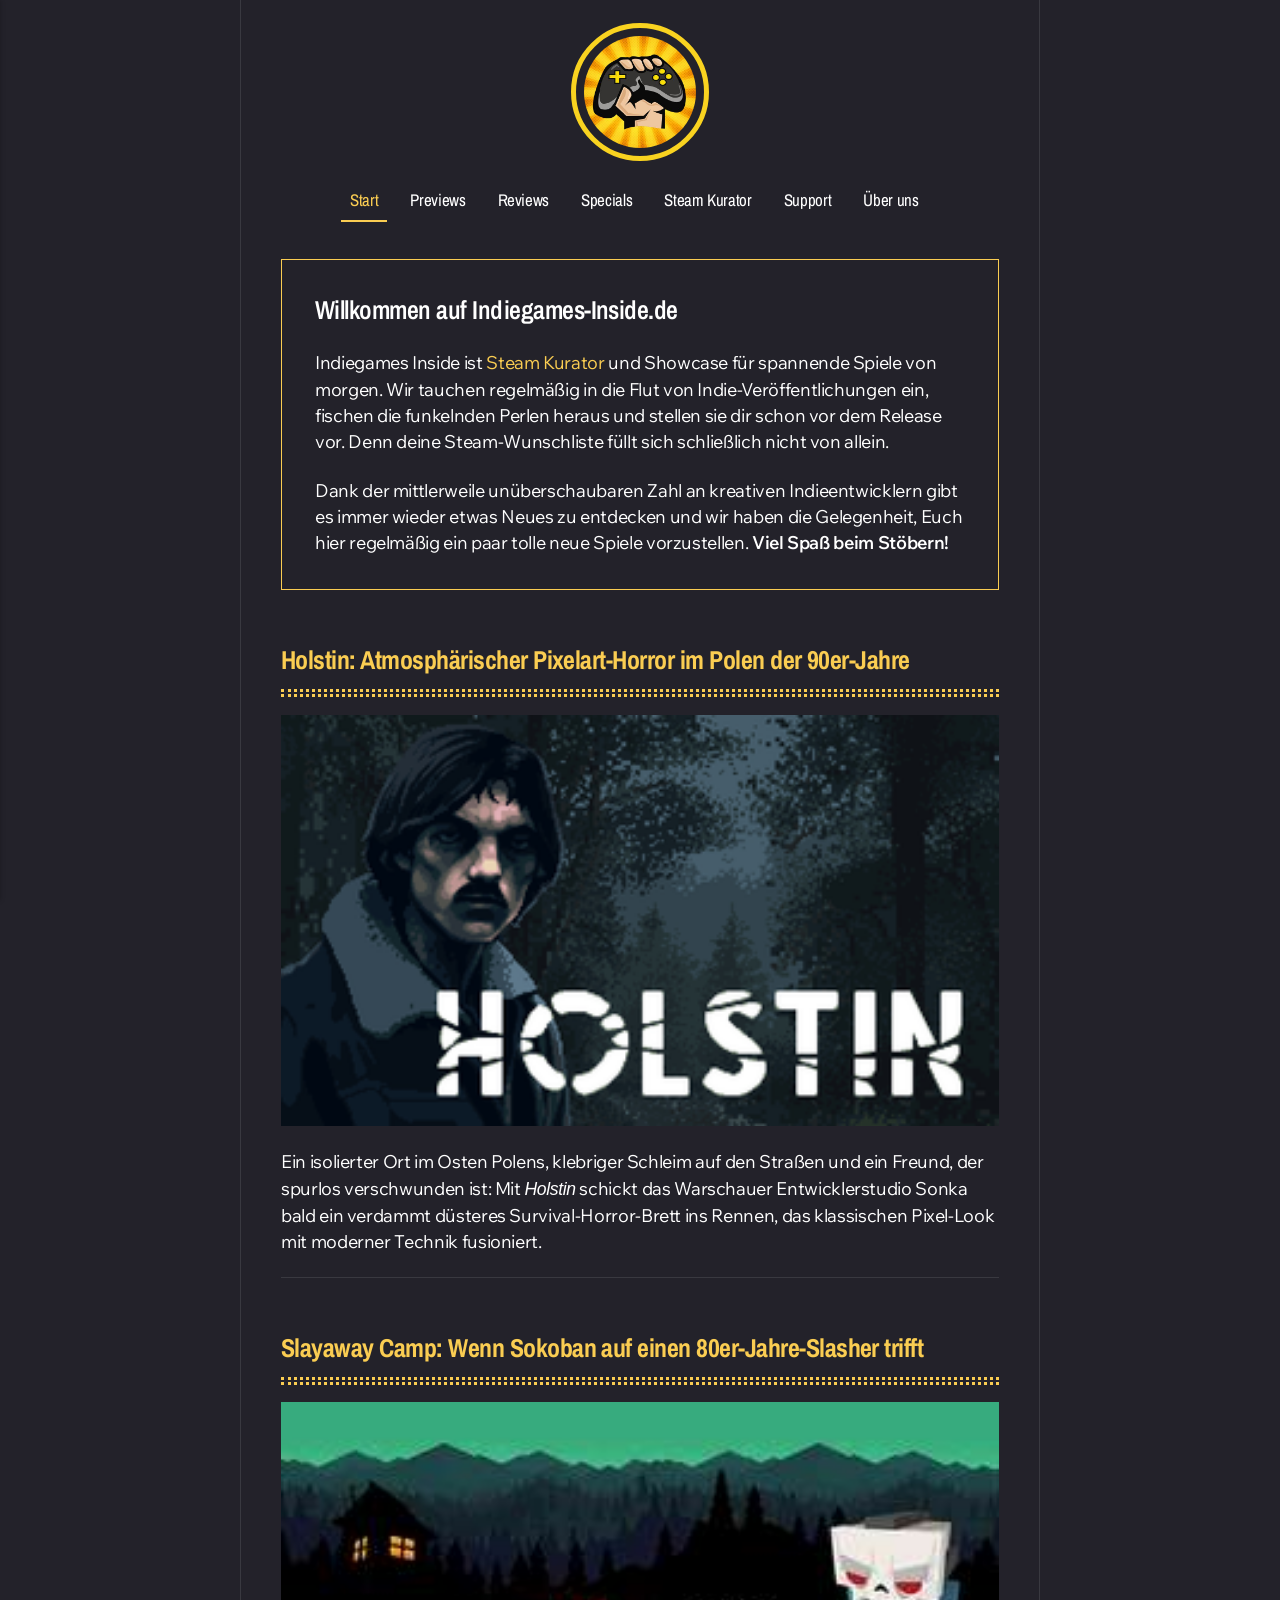
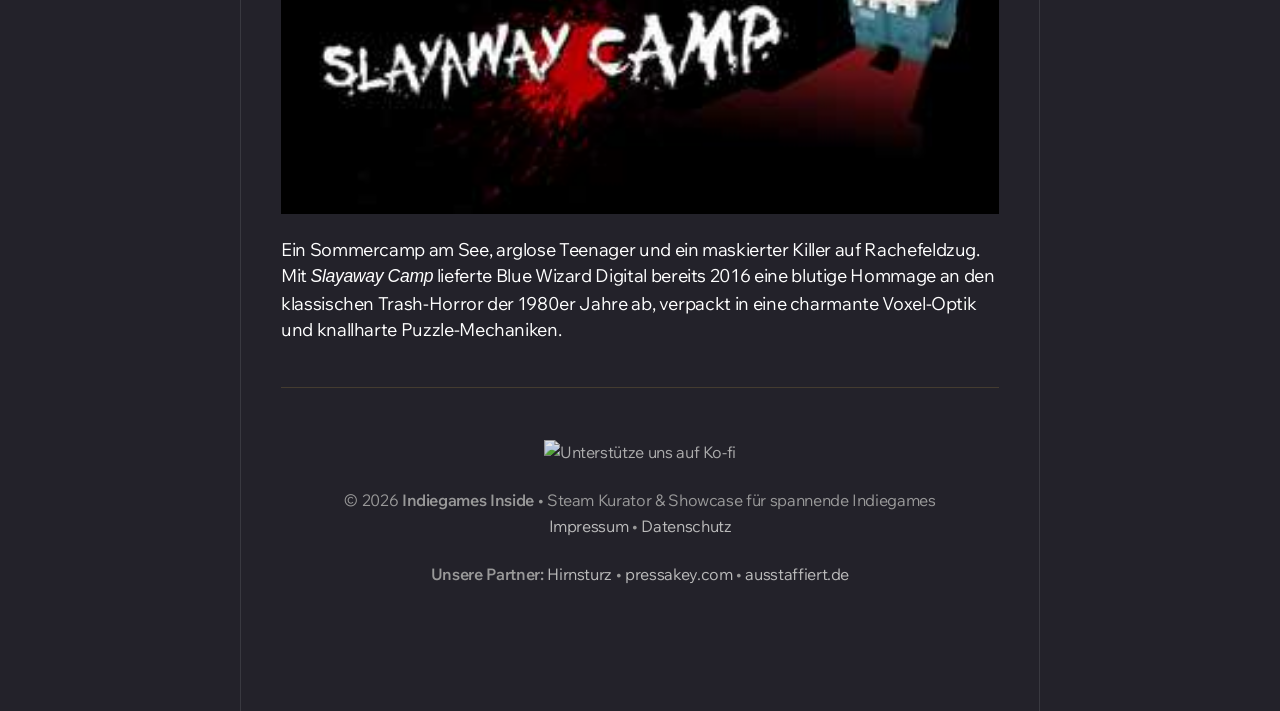
==== commit 686871c5: "Updated from Publii" ====
--- a/index.html
+++ b/index.html
@@ -1,6 +1,6 @@
 <!DOCTYPE html><html lang="de"><head><meta charset="utf-8"><meta http-equiv="X-UA-Compatible" content="IE=edge"><meta name="viewport" content="width=device-width,initial-scale=1"><title>Indiegames Inside</title><meta name="generator" content="Publii Open-Source CMS for Static Site"><link rel="canonical" href="https://derslash.github.io/indiegames/"><link rel="alternate" type="application/atom+xml" href="https://derslash.github.io/indiegames/feed.xml" title="Indiegames Inside - RSS"><link rel="alternate" type="application/json" href="https://derslash.github.io/indiegames/feed.json" title="Indiegames Inside - JSON"><meta property="og:title" content="Indiegames Inside"><meta property="og:image" content="https://derslash.github.io/indiegames/media/website/221ywpEa_400x400.jpg"><meta property="og:image:width" content="400"><meta property="og:image:height" content="400"><meta property="og:site_name" content="Indiegames Inside"><meta property="og:description" content=""><meta property="og:url" content="https://derslash.github.io/indiegames/"><meta property="og:type" content="website"><meta name="twitter:card" content="summary_large_image"><meta name="twitter:site" content="@indie_inside"><meta name="twitter:title" content="Indiegames Inside"><meta name="twitter:description" content=""><meta name="twitter:image" content="https://derslash.github.io/indiegames/media/website/221ywpEa_400x400.jpg"><link rel="shortcut icon" href="https://derslash.github.io/indiegames/media/website/221ywpEa_400x400-2.jpg" type="image/x-icon"><link rel="preload" href="https://derslash.github.io/indiegames/assets/dynamic/fonts/wixmadefortext/wixmadefortext.woff2" as="font" type="font/woff2" crossorigin><link rel="preload" href="https://derslash.github.io/indiegames/assets/dynamic/fonts/wixmadefortext/wixmadefortext-italic.woff2" as="font" type="font/woff2" crossorigin><link rel="preload" href="https://derslash.github.io/indiegames/assets/dynamic/fonts/archivonarrow/archivonarrow.woff2" as="font" type="font/woff2" crossorigin><link rel="preload" href="https://derslash.github.io/indiegames/assets/dynamic/fonts/archivonarrow/archivonarrow-italic.woff2" as="font" type="font/woff2" crossorigin><link rel="stylesheet" href="https://derslash.github.io/indiegames/assets/css/style.css?v=7f0da1c5c4ce716d8ae00fb7151229e8"><script type="application/ld+json">{"@context":"http://schema.org","@type":"Organization","name":"Indiegames Inside","logo":"https://derslash.github.io/indiegames/media/website/221ywpEa_400x400.jpg","url":"https://derslash.github.io/indiegames/","sameAs":["https://x.com/indie_inside","https://www.youtube.com/@Indiegames-Inside"]}</script><noscript><style>img[loading] {
                     opacity: 1;
-                }</style></noscript></head><body class="home-template"><div class="container container--center"><header class="header"><div class="header__logo"><a class="logo" href="https://derslash.github.io/indiegames/"><img src="https://derslash.github.io/indiegames/media/website/221ywpEa_400x400.jpg" alt="Indiegames Inside" width="400" height="400"></a></div><nav class="navbar js-navbar"><button class="navbar__toggle js-toggle" aria-label="Menü" aria-haspopup="true" aria-expanded="false"><span class="navbar__toggle-box"><span class="navbar__toggle-inner">Menü</span></span></button><ul class="navbar__menu"><li class="active"><a href="https://derslash.github.io/indiegames/" target="_self">Start</a></li><li><a href="https://derslash.github.io/indiegames/tags/preview/" target="_self">Previews</a></li><li><a href="https://derslash.github.io/indiegames/tags/review/" target="_self">Reviews</a></li><li><a href="https://derslash.github.io/indiegames/tags/special/" target="_self">Specials</a></li><li><a href="https://store.steampowered.com/curator/28279924-Indiegames-Inside/" target="_blank">Steam Kurator</a></li><li><a href="https://ko-fi.com/indiegames" target="_blank">Support</a></li><li><a href="https://derslash.github.io/indiegames/ueber-uns/" target="_self">Über uns</a></li></ul></nav></header><main class="content"><div class="hero framed"><h1 class="align-left"><strong>Willkommen auf Indiegames-Inside.de</strong></h1><p class="align-left">Indiegames Inside ist <a href="https://store.steampowered.com/curator/28279924-Indiegames-Inside/" title="Indiegames Inside Steam Kurator" target="_blank" rel="noopener">Steam Kurator</a> und Showcase für spannende Spiele von morgen. Wir tauchen regelmäßig in die Flut von Indie-Veröffentlichungen ein, fischen die funkelnden Perlen heraus und stellen sie dir schon vor dem Release vor. Denn deine Steam-Wunschliste füllt sich schließlich nicht von allein.</p><p class="align-left">Dank der mittlerweile unüberschaubaren Zahl an kreativen Indieentwicklern gibt es immer wieder etwas Neues zu entdecken und wir haben die Gelegenheit, Euch hier regelmäßig ein paar tolle neue Spiele vorzustellen. <strong>Viel Spaß beim Stöbern!</strong></p></div><div class="posts"><article class="post"><header><h2 class="h1 post__title"><a href="https://derslash.github.io/indiegames/fdsgdsg/">Holstin: Atmosphärischer Pixelart-Horror im Polen der 90er-Jahre</a></h2><div class="post__tags"></div></header><figure class="post__image post__cover"><img src="https://derslash.github.io/indiegames/media/posts/1/Holstin-Pixelart-Survival-Horror-Game.png" srcset="https://derslash.github.io/indiegames/media/posts/1/responsive/Holstin-Pixelart-Survival-Horror-Game-xs.png 300w, https://derslash.github.io/indiegames/media/posts/1/responsive/Holstin-Pixelart-Survival-Horror-Game-sm.png 480w, https://derslash.github.io/indiegames/media/posts/1/responsive/Holstin-Pixelart-Survival-Horror-Game-md.png 768w, https://derslash.github.io/indiegames/media/posts/1/responsive/Holstin-Pixelart-Survival-Horror-Game-lg.png 1024w" sizes="(min-width: 920px) 703px, (min-width: 700px) calc(82vw - 35px), calc(100vw - 81px)" loading="lazy" height="706" width="1232" alt=""></figure><div class="post__content"><p>Ein isolierter Ort im Osten Polens, klebriger Schleim auf den Straßen und ein Freund, der spurlos verschwunden ist: Mit <i>Holstin</i> schickt das Warschauer Entwicklerstudio Sonka bald ein verdammt düsteres Survival-Horror-Brett ins Rennen, das klassischen Pixel-Look mit moderner Technik fusioniert.</p></div></article></div></main><footer class="footer"><div class="footer__inner"><div class="footer__copyright"><p class="align-center">© 2026 <strong>Indiegames Inside</strong> • Steam Kurator &amp; Showcase für spannende Indiegames<br><a href="/impressum">Impressum</a> • <a href="/datenschutz">Datenschutz</a></p><p class="align-center"><strong>Unsere Partner:</strong> <a href="https://www.youtube.com/hirnsturz" target="_blank" rel="noopener">Hirnsturz</a> • <a href="https://pressakey.com/" target="_blank" rel="noopener">pressakey.com</a> • <a href="https://www.ausstaffiert.de/" target="_blank" rel="noopener">ausstaffiert.de</a></p></div><div class="footer__social"><a href="https://x.com/indie_inside" aria-label="Twitter"><svg><use xlink:href="https://derslash.github.io/indiegames/assets/svg/svg-map.svg#twitter"/></svg> </a><a href="https://www.youtube.com/@Indiegames-Inside" aria-label="Youtube"><svg><use xlink:href="https://derslash.github.io/indiegames/assets/svg/svg-map.svg#youtube"/></svg></a></div></div></footer></div><script defer="defer" src="https://derslash.github.io/indiegames/assets/js/scripts.min.js?v=c2232aa7558e9517946129d2a1b8c770"></script><script>window.publiiThemeMenuConfig={mobileMenuMode:'sidebar',animationSpeed:300,submenuWidth: 'auto',doubleClickTime:500,mobileMenuExpandableSubmenus:true,relatedContainerForOverlayMenuSelector:'.top'};</script><script>var images = document.querySelectorAll('img[loading]');
+                }</style></noscript></head><body class="home-template"><div class="container container--center"><header class="header"><div class="header__logo"><a class="logo" href="https://derslash.github.io/indiegames/"><img src="https://derslash.github.io/indiegames/media/website/221ywpEa_400x400.jpg" alt="Indiegames Inside" width="400" height="400"></a></div><nav class="navbar js-navbar"><button class="navbar__toggle js-toggle" aria-label="Menü" aria-haspopup="true" aria-expanded="false"><span class="navbar__toggle-box"><span class="navbar__toggle-inner">Menü</span></span></button><ul class="navbar__menu"><li class="active"><a href="https://derslash.github.io/indiegames/" target="_self">Start</a></li><li><a href="https://derslash.github.io/indiegames/tags/preview/" target="_self">Previews</a></li><li><a href="https://derslash.github.io/indiegames/tags/review/" target="_self">Reviews</a></li><li><a href="https://derslash.github.io/indiegames/tags/special/" target="_self">Specials</a></li><li><a href="https://store.steampowered.com/curator/28279924-Indiegames-Inside/" target="_blank">Steam Kurator</a></li><li><a href="https://ko-fi.com/indiegames" target="_blank">Support</a></li><li><a href="https://derslash.github.io/indiegames/ueber-uns/" target="_self">Über uns</a></li></ul></nav></header><main class="content"><div class="hero framed"><h1 class="align-left"><strong>Willkommen auf Indiegames-Inside.de</strong></h1><p class="align-left">Indiegames Inside ist <a href="https://store.steampowered.com/curator/28279924-Indiegames-Inside/" title="Indiegames Inside Steam Kurator" target="_blank" rel="noopener">Steam Kurator</a> und Showcase für spannende Spiele von morgen. Wir tauchen regelmäßig in die Flut von Indie-Veröffentlichungen ein, fischen die funkelnden Perlen heraus und stellen sie dir schon vor dem Release vor. Denn deine Steam-Wunschliste füllt sich schließlich nicht von allein.</p><p class="align-left">Dank der mittlerweile unüberschaubaren Zahl an kreativen Indieentwicklern gibt es immer wieder etwas Neues zu entdecken und wir haben die Gelegenheit, Euch hier regelmäßig ein paar tolle neue Spiele vorzustellen. <strong>Viel Spaß beim Stöbern!</strong></p></div><div class="posts"><article class="post"><header><h2 class="h1 post__title"><a href="https://derslash.github.io/indiegames/fdsgdsg/">Holstin: Atmosphärischer Pixelart-Horror im Polen der 90er-Jahre</a></h2></header><figure class="post__image post__cover"><img src="https://derslash.github.io/indiegames/media/posts/1/Holstin-Pixelart-Survival-Horror-Game.png" srcset="https://derslash.github.io/indiegames/media/posts/1/responsive/Holstin-Pixelart-Survival-Horror-Game-xs.png 300w, https://derslash.github.io/indiegames/media/posts/1/responsive/Holstin-Pixelart-Survival-Horror-Game-sm.png 480w, https://derslash.github.io/indiegames/media/posts/1/responsive/Holstin-Pixelart-Survival-Horror-Game-md.png 768w, https://derslash.github.io/indiegames/media/posts/1/responsive/Holstin-Pixelart-Survival-Horror-Game-lg.png 1024w" sizes="(min-width: 920px) 703px, (min-width: 700px) calc(82vw - 35px), calc(100vw - 81px)" loading="lazy" height="706" width="1232" alt=""></figure><div class="post__content"><p>Ein isolierter Ort im Osten Polens, klebriger Schleim auf den Straßen und ein Freund, der spurlos verschwunden ist: Mit <i>Holstin</i> schickt das Warschauer Entwicklerstudio Sonka bald ein verdammt düsteres Survival-Horror-Brett ins Rennen, das klassischen Pixel-Look mit moderner Technik fusioniert.</p></div></article><article class="post"><header><h2 class="h1 post__title"><a href="https://derslash.github.io/indiegames/slayaway-camp-wenn-sokoban-auf-80er-jahre-slasher-trifft/">Slayaway Camp: Wenn Sokoban auf einen 80er-Jahre-Slasher trifft</a></h2></header><figure class="post__image post__cover"><img src="https://derslash.github.io/indiegames/media/posts/6/Slayway-Camp-Sokoban-Horror-Puzzle-Game.jpg" srcset="https://derslash.github.io/indiegames/media/posts/6/responsive/Slayway-Camp-Sokoban-Horror-Puzzle-Game-xs.jpg 300w, https://derslash.github.io/indiegames/media/posts/6/responsive/Slayway-Camp-Sokoban-Horror-Puzzle-Game-sm.jpg 480w, https://derslash.github.io/indiegames/media/posts/6/responsive/Slayway-Camp-Sokoban-Horror-Puzzle-Game-md.jpg 768w, https://derslash.github.io/indiegames/media/posts/6/responsive/Slayway-Camp-Sokoban-Horror-Puzzle-Game-lg.jpg 1024w" sizes="(min-width: 920px) 703px, (min-width: 700px) calc(82vw - 35px), calc(100vw - 81px)" loading="lazy" height="353" width="616" alt=""></figure><div class="post__content"><p>Ein Sommercamp am See, arglose Teenager und ein maskierter Killer auf Rachefeldzug. Mit <i data-path-to-node="3" data-index-in-node="88">Slayaway Camp</i> lieferte Blue Wizard Digital bereits 2016 eine blutige Hommage an den klassischen Trash-Horror der 1980er Jahre ab, verpackt in eine charmante Voxel-Optik und knallharte Puzzle-Mechaniken.</p></div></article></div></main><footer class="footer"><div class="footer__inner"><div class="footer__copyright"><p class="align-center"><a href="https://ko-fi.com/indiegames" target="_blank" rel="noopener" style="display: inline-block;"><img style="height: 80px; width: auto; opacity: 0.9;" src="https://www.indiegames-inside.de/Ko-fi_HEART.gif" alt="Unterstütze uns auf Ko-fi"></a></p><p class="align-center">© 2026 <strong>Indiegames Inside</strong> • Steam Kurator &amp; Showcase für spannende Indiegames<br><a href="/impressum">Impressum</a> • <a href="/datenschutz">Datenschutz</a></p><p class="align-center"><strong>Unsere Partner:</strong> <a href="https://www.youtube.com/hirnsturz" target="_blank" rel="noopener">Hirnsturz</a> • <a href="https://pressakey.com/" target="_blank" rel="noopener">pressakey.com</a> • <a href="https://www.ausstaffiert.de/" target="_blank" rel="noopener">ausstaffiert.de</a></p></div><div class="footer__social"><a href="https://x.com/indie_inside" aria-label="Twitter"><svg><use xlink:href="https://derslash.github.io/indiegames/assets/svg/svg-map.svg#twitter"/></svg> </a><a href="https://www.youtube.com/@Indiegames-Inside" aria-label="Youtube"><svg><use xlink:href="https://derslash.github.io/indiegames/assets/svg/svg-map.svg#youtube"/></svg></a></div></div></footer></div><script defer="defer" src="https://derslash.github.io/indiegames/assets/js/scripts.min.js?v=c2232aa7558e9517946129d2a1b8c770"></script><script>window.publiiThemeMenuConfig={mobileMenuMode:'sidebar',animationSpeed:300,submenuWidth: 'auto',doubleClickTime:500,mobileMenuExpandableSubmenus:true,relatedContainerForOverlayMenuSelector:'.top'};</script><script>var images = document.querySelectorAll('img[loading]');
         for (var i = 0; i < images.length; i++) {
             if (images[i].complete) {
                 images[i].classList.add('is-loaded');
